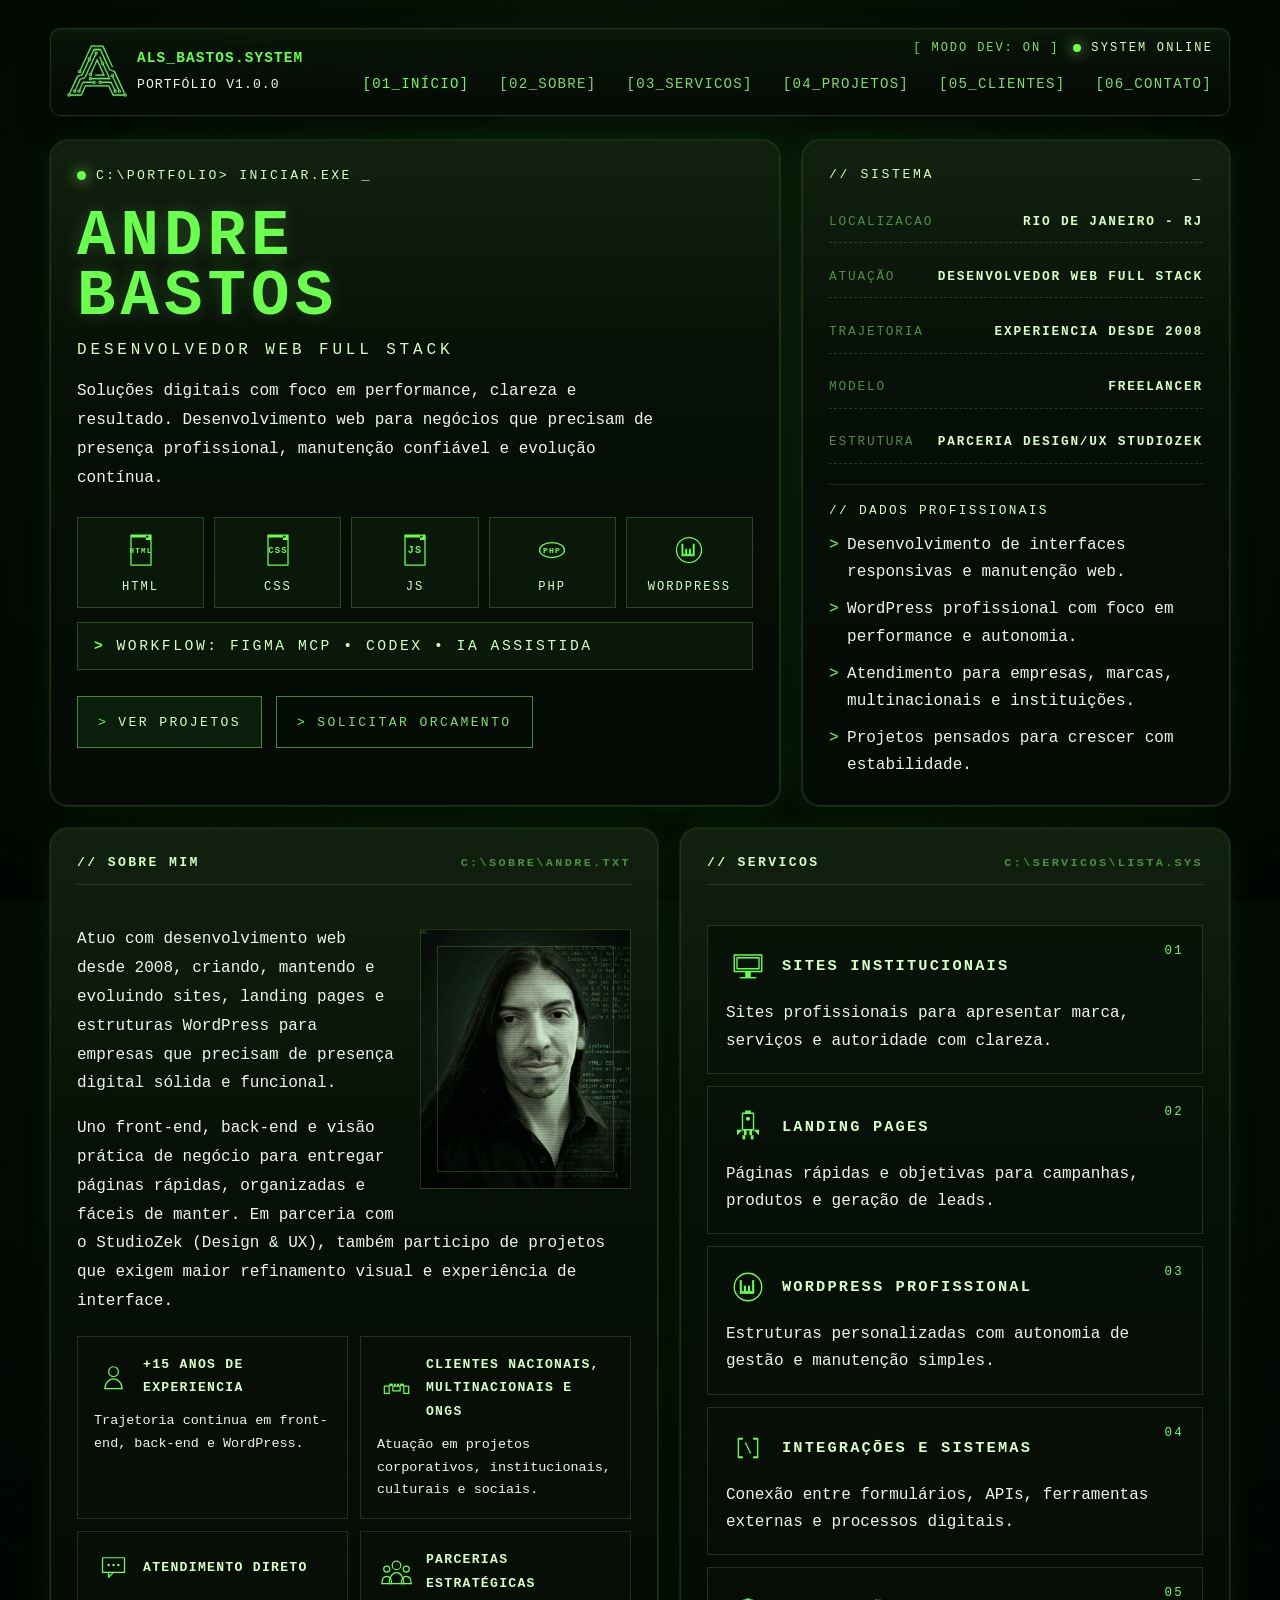
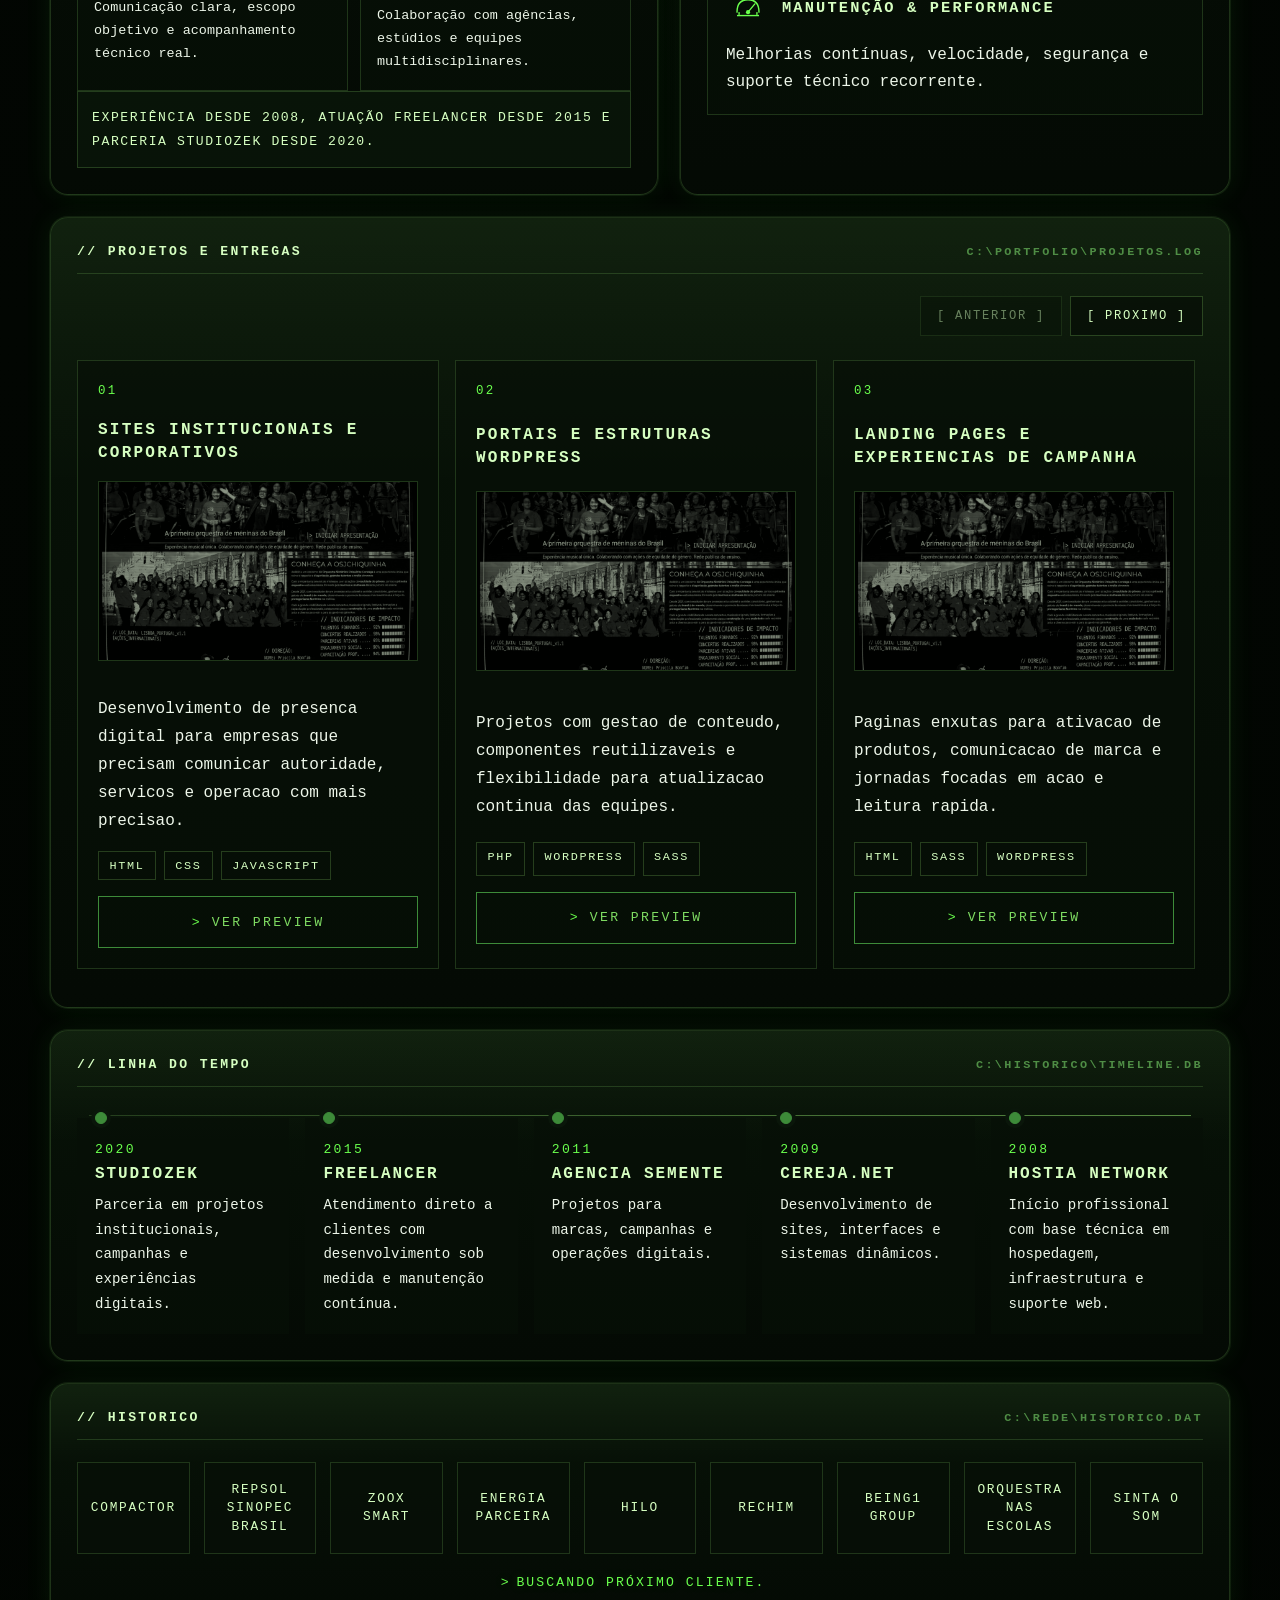
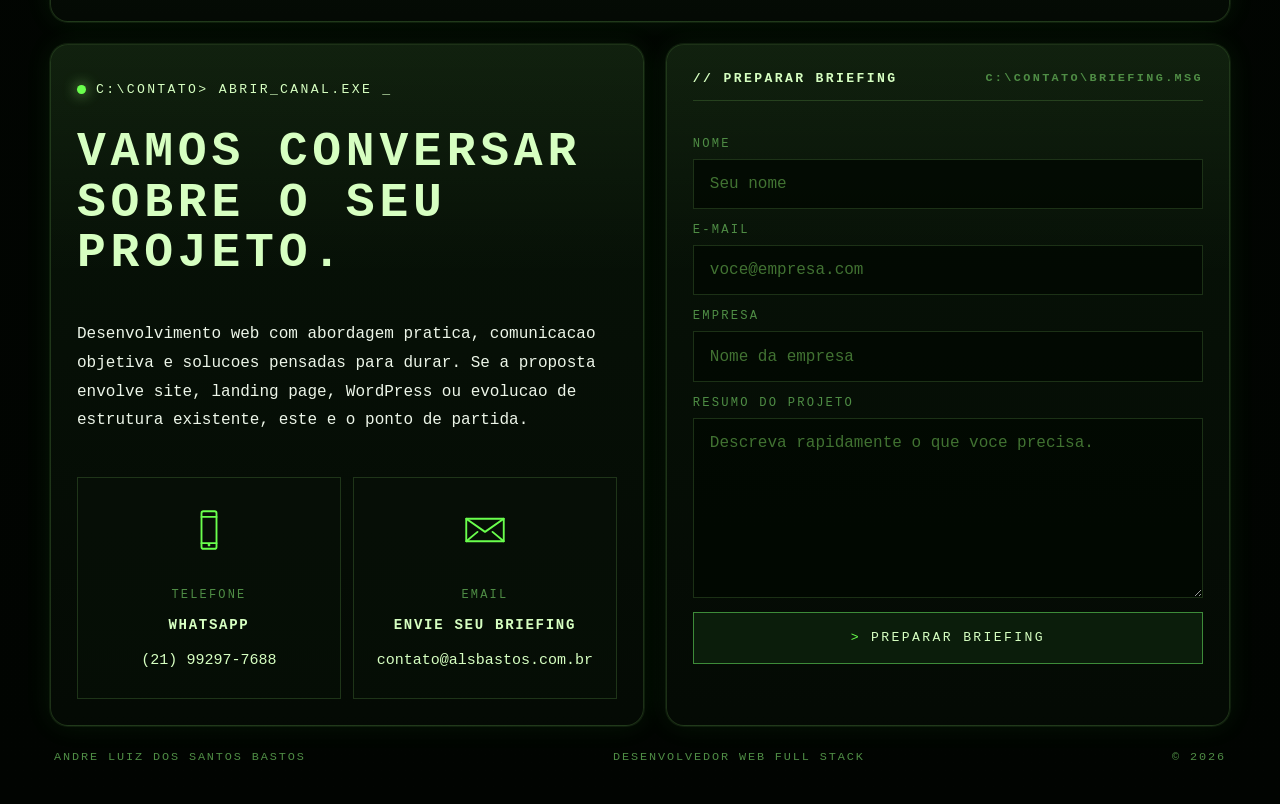
==== index.html @ 21dcc7d6 "Alteracao Contatos links" ====
<!doctype html>
<html lang="pt-BR">
  <head>
    <meta charset="utf-8" />
    <meta name="viewport" content="width=device-width, initial-scale=1" />
    <title>Andre Luiz dos Santos Bastos | Portfolio Profissional</title>
    <meta
      name="description"
      content="Portfolio profissional de Andre Luiz dos Santos Bastos, Desenvolvedor Web Full Stack com experiencia desde 2008."
    />
    <link rel="icon" href="assets/img/brand/favicon.ico" type="image/x-icon" />
    <link rel="stylesheet" href="assets/css/style.css" />
  </head>
  <body>
    <div class="site-shell">
      <header class="topbar" data-reveal>
        <div class="brand">
          <img
            class="brand__logo"
            src="assets/img/brand/logo.svg"
            alt="Logo de Andre Luiz dos Santos Bastos"
          />
          <h1 class="brand__name">ALS_BASTOS.SYSTEM</h1>
          <p class="brand__subtitle">PORTF&Oacute;LIO v1.0.0</p>
        </div>

        <div class="topbar__actions">
          <button
            class="menu-toggle"
            type="button"
            aria-expanded="false"
            aria-controls="site-nav"
          >
            MENU
          </button>

          <div class="topbar__mode">[ MODO DEV: ON ]</div>

          <div class="topbar__status">
            <span class="topbar__status-dot" aria-hidden="true"></span>
            SYSTEM ONLINE
          </div>
        </div>

        <nav class="nav" id="site-nav" aria-label="Navegacao principal">
          <a href="#inicio">[01_INÍCIO]</a>
          <a href="#sobre">[02_SOBRE]</a>
          <a href="#servicos">[03_SERVICOS]</a>
          <a href="#projetos">[04_PROJETOS]</a>
          <a href="#clientes">[05_CLIENTES]</a>
          <a href="#contato">[06_CONTATO]</a>
        </nav>
      </header>

      <main>
        <section class="hero" aria-labelledby="hero-name" id="inicio">
          <article class="hero__copy panel" data-reveal>
            <p class="terminal-command">C:\PORTFOLIO> INICIAR.EXE</p>
            <h2 class="hero__name" id="hero-name">
              ANDRE BASTOS
            </h2>
            <p class="hero__title">DESENVOLVEDOR WEB FULL STACK</p>
            <p class="hero__lead">
              Soluções digitais com foco em performance, clareza e resultado. Desenvolvimento web para negócios que precisam de presença profissional, manutenção confiável e evolução contínua.
            </p>

            <ul class="hero-tags" aria-label="Tecnologias principais">
              <li>
                <svg class="icon icon-sm" aria-hidden="true">
                  <use href="assets/icons/sprite.svg#icon-html"></use>
                </svg>
                <span>HTML</span>
              </li>
              <li>
                <svg class="icon icon-sm" aria-hidden="true">
                  <use href="assets/icons/sprite.svg#icon-css"></use>
                </svg>
                <span>CSS</span>
              </li>
              <li>
                <svg class="icon icon-sm" aria-hidden="true">
                  <use href="assets/icons/sprite.svg#icon-js"></use>
                </svg>
                <span>JS</span>
              </li>
              <li>
                <svg class="icon icon-sm" aria-hidden="true">
                  <use href="assets/icons/sprite.svg#icon-php"></use>
                </svg>
                <span>PHP</span>
              </li>
              <li>
                <svg class="icon icon-sm" aria-hidden="true">
                  <use href="assets/icons/sprite.svg#icon-wordpress"></use>
                </svg>
                <span>WordPress</span>
              </li>
            </ul>

            <p class="hero-workflow" aria-label="Workflow principal">
              <span class="hero-workflow__prompt" aria-hidden="true">&gt;</span>
              <span>WORKFLOW: FIGMA MCP • CODEX • IA ASSISTIDA</span>
            </p>

            <div class="button-row">
              <a class="button" href="#projetos">VER PROJETOS</a>
              <a class="button button--ghost" href="#contato">
                SOLICITAR ORCAMENTO
              </a>
            </div>
          </article>

          <aside class="system-card panel" data-reveal>
            <div class="system-card__header">
              <div class="system-card__title">
                <span>// SISTEMA</span>
              </div>
              <span aria-hidden="true">_</span>
            </div>

            <ul class="data-list" aria-label="Dados profissionais">
              <li>
                <span>LOCALIZACAO</span>
                <strong>RIO DE JANEIRO - RJ</strong>
              </li>
              <li>
                <span>ATUAÇÃO</span>
                <strong>DESENVOLVEDOR WEB FULL STACK</strong>
              </li>
              <li>
                <span>TRAJETORIA</span>
                <strong>EXPERIENCIA DESDE 2008</strong>
              </li>
              <li>
                <span>MODELO</span>
                <strong>FREELANCER</strong>
              </li>
              <li>
                <span>ESTRUTURA</span>
                <strong>PARCERIA DESIGN/UX STUDIOZEK</strong>
              </li>
            </ul>

            <div class="system-card__block">
              <p class="system-card__label">// DADOS PROFISSIONAIS</p>
              <ul class="system-card__list">
                <li>Desenvolvimento de interfaces responsivas e manutenção web.</li>
                <li>WordPress profissional com foco em performance e autonomia.</li>
                <li>Atendimento para empresas, marcas, multinacionais e instituições.</li>
                <li>Projetos pensados para crescer com estabilidade.</li>
              </ul>
            </div>
          </aside>
        </section>

        <section class="two-column" id="sobre">
          <article class="panel section-block" data-reveal>
            <h2 class="panel__heading">
              <span>// SOBRE MIM</span>
              <small>C:\SOBRE\ANDRE.TXT</small>
            </h2>

            <div class="about-grid">
              <div class="about-copy">
                <div class="terminal-art">
                  <img
                    class="terminal-art__image"
                    src="assets/img/profile/andre1.webp"
                    alt="Andre Luiz dos Santos Bastos"
                  />
                </div>

                <p>
                  Atuo com desenvolvimento web desde 2008, criando, mantendo e evoluindo sites, landing pages e estruturas WordPress para empresas que precisam de presença digital sólida e funcional.
                </p>
                <p>
                  Uno front-end, back-end e visão prática de negócio para entregar páginas rápidas, organizadas e fáceis de manter. Em parceria com o StudioZek (Design & UX), também participo de projetos que exigem maior refinamento visual e experiência de interface.
                </p>

                <div class="about-metrics">

                  <article class="metric-card">
                    <div class="metric-card__head">
                      <svg class="icon icon-sm" aria-hidden="true">
                        <use href="assets/icons/sprite.svg#icon-user"></use>
                      </svg>
                      <strong>+15 anos de experiencia</strong>
                    </div>
                    <p>Trajetoria continua em front-end, back-end e WordPress.</p>
                  </article>

                  <article class="metric-card">
                    <div class="metric-card__head">
                      <svg class="icon icon-sm" aria-hidden="true">
                        <use href="assets/icons/sprite.svg#icon-handshake"></use>
                      </svg>
                      <strong>CLIENTES NACIONAIS, MULTINACIONAIS E ONGS</strong>
                    </div>
                    <p>Atuação em projetos corporativos, institucionais, culturais e sociais.</p>
                  </article>

                  <article class="metric-card">
                    <div class="metric-card__head">
                      <svg class="icon icon-sm" aria-hidden="true">
                        <use href="assets/icons/sprite.svg#icon-chat"></use>
                      </svg>
                      <strong>ATENDIMENTO DIRETO</strong>
                    </div>
                    <p>Comunicação clara, escopo objetivo e acompanhamento técnico real.</p>
                  </article>

                  <article class="metric-card">
                    <div class="metric-card__head">
                      <svg class="icon icon-sm" aria-hidden="true">
                        <use href="assets/icons/sprite.svg#icon-partner"></use>
                      </svg>
                      <strong>PARCERIAS ESTRATÉGICAS</strong>
                    </div>
                    <p>Colaboração com agências, estúdios e equipes multidisciplinares.</p>
                  </article>
                  
                </div>

                <div class="about-highlight">
                  Experiência desde 2008, atuação freelancer desde 2015 e parceria StudioZek desde 2020.
                </div>
              </div>
            </div>
          </article>

          <article class="panel section-block" id="servicos" data-reveal>
            <h2 class="panel__heading">
              <span>// SERVICOS</span>
              <small>C:\SERVICOS\LISTA.SYS</small>
            </h2>

            <div class="service-list">
              <article class="service-card">
                <div class="service-card__head">
                  <div class="service-card__title">
                    <svg class="icon" aria-hidden="true">
                      <use href="assets/icons/sprite.svg#icon-monitor"></use>
                    </svg>
                    <h3>SITES INSTITUCIONAIS</h3>
                  </div>
                  <span class="service-card__index">01</span>
                </div>
                <p>
                  Sites profissionais para apresentar marca, serviços e autoridade com clareza.
                </p>
              </article>

              <article class="service-card">
                <div class="service-card__head">
                  <div class="service-card__title">
                    <svg class="icon" aria-hidden="true">
                      <use href="assets/icons/sprite.svg#icon-rocket"></use>
                    </svg>
                    <h3>LANDING PAGES</h3>
                  </div>
                  <span class="service-card__index">02</span>
                </div>
                <p>
                  Páginas rápidas e objetivas para campanhas, produtos e geração de leads.
                </p>
              </article>

              <article class="service-card">
                <div class="service-card__head">
                  <div class="service-card__title">
                    <svg class="icon" aria-hidden="true">
                      <use href="assets/icons/sprite.svg#icon-wordpress"></use>
                    </svg>
                    <h3>WORDPRESS PROFISSIONAL</h3>
                  </div>
                  <span class="service-card__index">03</span>
                </div>
                <p>
                  Estruturas personalizadas com autonomia de gestão e manutenção simples.
                </p>
              </article>

              <article class="service-card">
                <div class="service-card__head">
                  <div class="service-card__title">
                    <svg class="icon" aria-hidden="true">
                      <use href="assets/icons/sprite.svg#icon-code"></use>
                    </svg>
                    <h3>INTEGRAÇÕES E SISTEMAS</h3>
                  </div>
                  <span class="service-card__index">04</span>
                </div>
                <p>
                  Conexão entre formulários, APIs, ferramentas externas e processos digitais.
                </p>
              </article>

              <article class="service-card">
                <div class="service-card__head">
                  <div class="service-card__title">
                    <svg class="icon" aria-hidden="true">
                      <use href="assets/icons/sprite.svg#icon-gauge"></use>
                    </svg>
                    <h3>MANUTENÇÃO & PERFORMANCE</h3>
                  </div>
                  <span class="service-card__index">05</span>
                </div>
                <p>
                  Melhorias contínuas, velocidade, segurança e suporte técnico recorrente.
                </p>
              </article>
            </div>
          </article>
        </section>

        <section class="projects panel" id="projetos" data-reveal>
          <h2 class="panel__heading">
            <span>// PROJETOS E ENTREGAS</span>
            <small>C:\PORTFOLIO\PROJETOS.LOG</small>
          </h2>

          <div class="projects-carousel" data-carousel>
            <div class="projects-carousel__toolbar">
              <div class="projects-carousel__controls">
                <button class="carousel-button" type="button" data-carousel-prev>
                  [ ANTERIOR ]
                </button>
                <button class="carousel-button" type="button" data-carousel-next>
                  [ PROXIMO ]
                </button>
              </div>
            </div>

            <div
              class="projects-carousel__viewport"
              data-carousel-viewport
              aria-label="Carrossel de projetos e entregas"
              tabindex="0"
            >
              <div class="projects-carousel__track">
                <article class="project-card">
                  <p class="project-card__index">01</p>
                  <h3>Sites Institucionais e Corporativos</h3>
                  <figure
                    class="project-card__media"
                    data-modal-open="project-01"
                    role="button"
                    tabindex="0"
                    aria-label="Abrir preview de Sites Institucionais e Corporativos"
                  >
                    <img
                      src="assets/img/projects/projeto-01-thumb.webp"
                      alt="Sites Institucionais e Corporativos"
                    />
                  </figure>
                  <p>
                    Desenvolvimento de presenca digital para empresas que precisam
                    comunicar autoridade, servicos e operacao com mais precisao.
                  </p>
                  <ul class="project-card__tags" aria-label="Tecnologias do bloco 01">
                    <li>HTML</li>
                    <li>CSS</li>
                    <li>JAVASCRIPT</li>
                  </ul>
                  <button
                    class="project-card__preview button button--ghost"
                    type="button"
                    data-modal-open="project-01"
                  >
                    VER PREVIEW
                  </button>
                </article>

                <article class="project-card">
                  <p class="project-card__index">02</p>
                  <h3>Portais e Estruturas WordPress</h3>
                  <figure
                    class="project-card__media"
                    data-modal-open="project-02"
                    role="button"
                    tabindex="0"
                    aria-label="Abrir preview de Portais e Estruturas WordPress"
                  >
                    <img
                      src="assets/img/projects/projeto-02-thumb.webp"
                      alt="Portais e Estruturas WordPress"
                    />
                  </figure>
                  <p>
                    Projetos com gestao de conteudo, componentes reutilizaveis e
                    flexibilidade para atualizacao continua das equipes.
                  </p>
                  <ul class="project-card__tags" aria-label="Tecnologias do bloco 02">
                    <li>PHP</li>
                    <li>WORDPRESS</li>
                    <li>SASS</li>
                  </ul>
                  <button
                    class="project-card__preview button button--ghost"
                    type="button"
                    data-modal-open="project-02"
                  >
                    VER PREVIEW
                  </button>
                </article>

                <article class="project-card">
                  <p class="project-card__index">03</p>
                  <h3>Landing Pages e Experiencias de Campanha</h3>
                  <figure
                    class="project-card__media"
                    data-modal-open="project-03"
                    role="button"
                    tabindex="0"
                    aria-label="Abrir preview de Landing Pages e Experiencias de Campanha"
                  >
                    <img
                      src="assets/img/projects/projeto-03-thumb.webp"
                      alt="Landing Pages e Experiencias de Campanha"
                    />
                  </figure>
                  <p>
                    Paginas enxutas para ativacao de produtos, comunicacao de marca
                    e jornadas focadas em acao e leitura rapida.
                  </p>
                  <ul class="project-card__tags" aria-label="Tecnologias do bloco 03">
                    <li>HTML</li>
                    <li>SASS</li>
                    <li>WORDPRESS</li>
                  </ul>
                  <button
                    class="project-card__preview button button--ghost"
                    type="button"
                    data-modal-open="project-03"
                  >
                    VER PREVIEW
                  </button>
                </article>

                <article class="project-card">
                  <p class="project-card__index">04</p>
                  <h3>Interfaces para Educacao, Cultura e Conteudo</h3>
                  <figure
                    class="project-card__media"
                    data-modal-open="project-04"
                    role="button"
                    tabindex="0"
                    aria-label="Abrir preview de Interfaces para Educacao, Cultura e Conteudo"
                  >
                    <img
                      src="assets/img/projects/projeto-04-thumb.webp"
                      alt="Interfaces para Educacao, Cultura e Conteudo"
                    />
                  </figure>
                  <p>
                    Estruturas web pensadas para leitura, navegacao simples,
                    atualizacao recorrente e organizacao editorial.
                  </p>
                  <ul class="project-card__tags" aria-label="Tecnologias do bloco 04">
                    <li>WORDPRESS</li>
                    <li>PHP</li>
                    <li>CSS</li>
                  </ul>
                  <button
                    class="project-card__preview button button--ghost"
                    type="button"
                    data-modal-open="project-04"
                  >
                    VER PREVIEW
                  </button>
                </article>

                <article class="project-card">
                  <p class="project-card__index">05</p>
                  <h3>Manutencao, Evolucao e Performance</h3>
                  <figure
                    class="project-card__media"
                    data-modal-open="project-05"
                    role="button"
                    tabindex="0"
                    aria-label="Abrir preview de Manutencao, Evolucao e Performance"
                  >
                    <img
                      src="assets/img/projects/projeto-05-thumb.webp"
                      alt="Manutencao, Evolucao e Performance"
                    />
                  </figure>
                  <p>
                    Suporte tecnico continuo para otimizar estabilidade, velocidade,
                    ajustes de interface e entregas evolutivas.
                  </p>
                  <ul class="project-card__tags" aria-label="Tecnologias do bloco 05">
                    <li>JAVASCRIPT</li>
                    <li>PHP</li>
                    <li>SASS</li>
                  </ul>
                  <button
                    class="project-card__preview button button--ghost"
                    type="button"
                    data-modal-open="project-05"
                  >
                    VER PREVIEW
                  </button>
                </article>

                <article class="project-card">
                  <p class="project-card__index">06</p>
                  <h3>Paginas Comerciais e Presenca de Marca</h3>
                  <figure
                    class="project-card__media"
                    data-modal-open="project-06"
                    role="button"
                    tabindex="0"
                    aria-label="Abrir preview de Paginas Comerciais e Presenca de Marca"
                  >
                    <img
                      src="assets/img/projects/projeto-06-thumb.webp"
                      alt="Paginas Comerciais e Presenca de Marca"
                    />
                  </figure>
                  <p>
                    Projetos com foco em apresentacao de produto, proposta de valor
                    clara e experiencia objetiva para conversao.
                  </p>
                  <ul class="project-card__tags" aria-label="Tecnologias do bloco 06">
                    <li>HTML</li>
                    <li>WORDPRESS</li>
                    <li>PHP</li>
                  </ul>
                  <button
                    class="project-card__preview button button--ghost"
                    type="button"
                    data-modal-open="project-06"
                  >
                    VER PREVIEW
                  </button>
                </article>
              </div>
            </div>
          </div>
        </section>

        <section class="timeline panel" id="historico" data-reveal>
          <h2 class="panel__heading">
            <span>// LINHA DO TEMPO</span>
            <small>C:\HISTORICO\TIMELINE.DB</small>
          </h2>

          <div class="timeline__list">
            <article class="timeline__item">
              <span class="timeline__year">2020</span>
              <div class="timeline__item-header">
                <h3>StudioZek</h3>
              </div>
              <p>
                Parceria em projetos institucionais, campanhas e experiências digitais.
              </p>
            </article>

            <article class="timeline__item">
              <span class="timeline__year">2015</span>
              <div class="timeline__item-header">
                <h3>Freelancer</h3>
              </div>
              <p>
                Atendimento direto a clientes com desenvolvimento sob medida e manutenção contínua.
              </p>
            </article>

            <article class="timeline__item">
              <span class="timeline__year">2011</span>
              <div class="timeline__item-header">
                <h3>Agencia Semente</h3>
              </div>
              <p>
                Projetos para marcas, campanhas e operações digitais.
              </p>
            </article>

            <article class="timeline__item">
              <span class="timeline__year">2009</span>
              <div class="timeline__item-header">
                <h3>Cereja.net</h3>
              </div>
              <p>
                Desenvolvimento de sites, interfaces e sistemas dinâmicos.
              </p>
            </article>

            <article class="timeline__item">
              <span class="timeline__year">2008</span>
              <div class="timeline__item-header">
                <h3>Hostia Network</h3>
              </div>
              <p>
                Início profissional com base técnica em hospedagem, infraestrutura e suporte web.
              </p>
            </article>
          </div>
        </section>

        <section class="clients panel" id="clientes" data-reveal>
          <h2 class="panel__heading">
            <span>// HISTORICO</span>
            <small>C:\REDE\HISTORICO.DAT</small>
          </h2>

          <div class="client-grid">
            <div class="client-card">Compactor</div>
            <div class="client-card">Repsol Sinopec Brasil</div>
            <div class="client-card">Zoox Smart</div>
            <div class="client-card">Energia Parceira</div>
            <div class="client-card">Hilo</div>
            <div class="client-card">Rechim</div>
            <div class="client-card">Being1 Group</div>
            <div class="client-card">Orquestra nas Escolas</div>
            <div class="client-card">Sinta o Som</div>
          </div>

          <p class="clients-prompt">
            <span class="clients-prompt__symbol">&gt;</span>
            <span class="clients-prompt__label">
              BUSCANDO PR&Oacute;XIMO CLIENTE
              <span class="clients-prompt__ellipsis" aria-hidden="true">
                <span class="clients-prompt__dots">...</span>
              </span>
            </span>
          </p>
        </section>

        <section class="contact" id="contato">
          <article class="contact__summary panel" data-reveal>
            <p class="terminal-command">C:\CONTATO> ABRIR_CANAL.EXE</p>
            <h2 class="contact__title">Vamos conversar sobre o seu projeto.</h2>
            <p class="contact__text">
              Desenvolvimento web com abordagem pratica, comunicacao objetiva e
              solucoes pensadas para durar. Se a proposta envolve site, landing
              page, WordPress ou evolucao de estrutura existente, este e o ponto
              de partida.
            </p>

            <div class="contact__facts">
              <a
                class="contact__fact"
                href="https://wa.me/5521992977688"
                target="_blank"
                rel="noopener"
                aria-label="Abrir conversa no WhatsApp"
              >
                <svg class="icon" aria-hidden="true">
                  <use href="assets/icons/sprite.svg#icon-phone"></use>
                </svg>
                <div>
                  <span>TELEFONE</span>
                  <strong>WHATSAPP</strong>
                  <p>(21) 99297-7688</p>
                </div>
              </a>

              <a
                class="contact__fact"
                href="mailto:contato@alsbastos.com.br"
                aria-label="Enviar e-mail para contato@alsbastos.com.br"
              >
                <svg class="icon" aria-hidden="true">
                  <use href="assets/icons/sprite.svg#icon-email"></use>
                </svg>
                <div>
                  <span>EMAIL</span>
                  <strong>ENVIE SEU BRIEFING</strong>
                  <p>contato@alsbastos.com.br</p>
                </div>
              </a>
            </div>
          </article>

          <form class="contact-form panel" id="contact-form" data-reveal>
            <h2 class="panel__heading">
              <span>// PREPARAR BRIEFING</span>
              <small>C:\CONTATO\BRIEFING.MSG</small>
            </h2>

            <div class="field">
              <label for="name">NOME</label>
              <input id="name" name="name" type="text" placeholder="Seu nome" />
            </div>

            <div class="field">
              <label for="email">E-MAIL</label>
              <input
                id="email"
                name="email"
                type="email"
                placeholder="voce@empresa.com"
              />
            </div>

            <div class="field">
              <label for="company">EMPRESA</label>
              <input
                id="company"
                name="company"
                type="text"
                placeholder="Nome da empresa"
              />
            </div>

            <div class="field">
              <label for="project">RESUMO DO PROJETO</label>
              <textarea
                id="project"
                name="project"
                placeholder="Descreva rapidamente o que voce precisa."
              ></textarea>
            </div>

            <button class="button" type="submit">PREPARAR BRIEFING</button>
            <p class="form-status" id="form-status" aria-live="polite"></p>
          </form>
        </section>
      </main>

      <footer class="footer">
        <span>ANDRE LUIZ DOS SANTOS BASTOS</span>
        <span>DESENVOLVEDOR WEB FULL STACK</span>
        <span>&copy; <span id="current-year"></span></span>
      </footer>
    </div>

    <div class="project-modal" id="project-modal" hidden>
      <div class="project-modal__overlay" data-modal-close></div>

      <div
        class="project-modal__paper"
        role="dialog"
        aria-modal="true"
        aria-labelledby="modal-title"
      >
        <div class="project-modal__printing" aria-live="polite">
          PRINTING REPORT...
        </div>

        <div class="project-modal__content">
          <button class="project-modal__close" type="button" data-modal-close>
            [ FECHAR ]
          </button>

          <div class="project-modal__header">
            <p>SYSTEM OUTPUT REPORT</p>
            <span>PROJECT.LOG</span>
          </div>

          <h2 id="modal-title" class="project-modal__title">
            Nome do Projeto
          </h2>

          <div class="project-modal__screen">
            <img class="project-modal__image" src="" alt="" />
          </div>

          <div class="project-modal__meta">
            <div><strong>STACK:</strong> <span data-modal-stack></span></div>
            <div><strong>STATUS:</strong> <span data-modal-status></span></div>
            <div><strong>TYPE:</strong> <span data-modal-type></span></div>
          </div>

          <p class="project-modal__description" data-modal-description>
            Texto curto do projeto.
          </p>

          <div class="project-modal__actions">
            <a
              href="#"
              class="button"
              target="_blank"
              rel="noopener"
              data-modal-link
            >
              VISITAR PROJETO
            </a>
          </div>
        </div>
      </div>
    </div>

    <script src="assets/js/main.js"></script>
  </body>
</html>
---- assets/css/style.css ----
:root {
  --color-primary: #6aff4d;
  --bg: #020602;
  --bg-soft: #071107;
  --panel: #091409;
  --line: #1f541f;
  --line-bright: #3d8b39;
  --text: var(--color-primary);
  --text-strong: #d6ffc1;
  --text-body: #edf6e9;
  --text-soft: #7fdc62;
  --text-muted: #4f8d45;
  --shadow: 0 0 0 1px rgba(163, 255, 123, 0.08),
    0 0 28px rgba(76, 255, 76, 0.08);
  --radius: 18px;
  --topbar-offset: 122px;
  --transition: 180ms ease;
}

*,
*::before,
*::after {
  box-sizing: border-box;
}

html {
  scroll-behavior: smooth;
  scroll-padding-top: var(--topbar-offset);
}

body {
  margin: 0;
  min-height: 100vh;
  background: radial-gradient(circle at top, rgba(18, 58, 18, 0.36), transparent 42%), linear-gradient(180deg, #010301 0%, #020602 48%, #010401 100%);
  color: var(--text-body);
  font-family: "IBM Plex Mono", "Cascadia Code", "Fira Code", Consolas, monospace;
}

body.is-modal-open {
  overflow: hidden;
}

body::before,
body::after {
  content: "";
  position: fixed;
  inset: 0;
  pointer-events: none;
  z-index: 0;
}

body::before {
  background: linear-gradient(180deg, rgba(255, 255, 255, 0.025) 0, rgba(255, 255, 255, 0.025) 1px, transparent 1px, transparent 4px);
  opacity: 0.3;
}

body::after {
  background: radial-gradient(circle at center, transparent 46%, rgba(0, 0, 0, 0.42) 100%), linear-gradient(180deg, rgba(0, 0, 0, 0.1), transparent 12%, transparent 88%, rgba(0, 0, 0, 0.18));
}

a {
  color: inherit;
}

a:focus-visible,
button:focus-visible,
input:focus-visible,
textarea:focus-visible {
  outline: 2px solid var(--color-primary);
  outline-offset: 3px;
  box-shadow: 0 0 10px rgba(106, 255, 77, 0.25);
}

button,
input,
textarea {
  font: inherit;
}

section[id],
article[id] {
  scroll-margin-top: var(--topbar-offset);
}

.icon {
  width: 24px;
  height: 24px;
  color: var(--color-primary);
  flex-shrink: 0;
}

.icon-lg {
  width: 48px;
  height: 48px;
}

.icon-sm {
  width: 18px;
  height: 18px;
}

.site-shell {
  position: relative;
  z-index: 1;
  width: min(1180px, 100% - 32px);
  margin: 0 auto;
  padding: 28px 0 40px;
}

.topbar {
  position: sticky;
  top: 10px;
  z-index: 10;
  display: grid;
  grid-template-columns: auto minmax(0, 1fr);
  grid-template-rows: auto auto;
  align-items: start;
  gap: 10px 18px;
  padding: 12px 16px 14px;
  border: 1px solid rgba(163, 255, 123, 0.14);
  border-radius: 10px;
  background: linear-gradient(180deg, rgba(10, 22, 10, 0.92) 0%, rgba(4, 9, 4, 0.96) 100%);
  box-shadow: 0 0 0 1px rgba(163, 255, 123, 0.04), 0 10px 30px rgba(0, 0, 0, 0.28), inset 0 1px 0 rgba(163, 255, 123, 0.05);
  backdrop-filter: blur(10px);
  overflow: hidden;
}

.topbar::before {
  content: "";
  position: absolute;
  inset: 0;
  background: linear-gradient(180deg, rgba(163, 255, 123, 0.04), transparent 28%), linear-gradient(180deg, rgba(255, 255, 255, 0.015) 0, rgba(255, 255, 255, 0.015) 1px, transparent 1px, transparent 4px);
  opacity: 0.45;
  pointer-events: none;
}

.brand {
  grid-column: 1;
  grid-row: 1/3;
  display: grid;
  grid-template-columns: 60px auto;
  grid-template-rows: auto auto;
  align-items: center;
  align-self: stretch;
  align-content: center;
  -moz-column-gap: 10px;
       column-gap: 10px;
  min-width: 0;
}

.brand__logo {
  grid-column: 1;
  grid-row: 1/span 2;
  display: block;
  width: 60px;
  height: auto;
}

.brand__name {
  grid-column: 2;
  grid-row: 1;
  margin: 0 0 1px;
  color: var(--text);
  font-size: 0.9rem;
  font-weight: 600;
  letter-spacing: 0.08em;
  text-transform: uppercase;
  text-shadow: 0 0 14px rgba(106, 255, 77, 0.14);
}

.brand__subtitle {
  grid-column: 2;
  grid-row: 2;
  margin: 0;
  color: var(--text-body);
  font-size: 0.82rem;
  letter-spacing: 0.08em;
  text-transform: uppercase;
}

.topbar__actions {
  grid-column: 2;
  grid-row: 1;
  display: flex;
  align-items: center;
  justify-self: end;
  gap: 14px;
}

.topbar__mode {
  color: var(--text-soft);
  font-size: 0.75rem;
  letter-spacing: 0.16em;
  text-transform: uppercase;
}

.topbar__status {
  display: inline-flex;
  align-items: center;
  gap: 10px;
  padding: 0;
  border: 0;
  background: transparent;
  color: var(--text-strong);
  font-size: 0.75rem;
  letter-spacing: 0.18em;
  text-transform: uppercase;
}

.topbar__status-dot {
  width: 8px;
  height: 8px;
  border-radius: 50%;
  background: var(--text);
  box-shadow: 0 0 14px rgba(163, 255, 123, 0.9);
}

.menu-toggle {
  display: none;
  min-height: 44px;
  padding: 0 1rem;
  border: 1px solid rgba(163, 255, 123, 0.24);
  background: rgba(6, 15, 6, 0.88);
  color: var(--text-strong);
  letter-spacing: 0.16em;
  text-transform: uppercase;
  cursor: pointer;
}

.nav {
  grid-column: 2;
  grid-row: 2;
  align-self: end;
  justify-self: end;
  display: flex;
  justify-content: flex-end;
  flex-wrap: wrap;
  gap: 20px 28px;
  margin-top: 2px;
  padding-top: 0;
  border-top: 0;
}

.nav a {
  display: inline-flex;
  align-items: center;
  min-height: 34px;
  padding: 0;
  border: 1px solid transparent;
  color: var(--text-soft);
  text-decoration: none;
  font-size: 0.88rem;
  letter-spacing: 0.09em;
  text-transform: uppercase;
  transition: color var(--transition), background var(--transition), border-color var(--transition), transform var(--transition);
}

.nav a:hover,
.nav a.is-active {
  border-color: transparent;
  background: transparent;
  color: var(--text);
  transform: none;
}

.panel {
  position: relative;
  overflow: hidden;
  padding: 26px;
  border: 1px solid rgba(163, 255, 123, 0.16);
  border-radius: var(--radius);
  background: linear-gradient(180deg, rgba(8, 20, 8, 0.96) 0%, rgba(4, 10, 4, 0.98) 100%);
  box-shadow: var(--shadow);
}

.panel::before {
  content: "";
  position: absolute;
  inset: 0;
  background: linear-gradient(180deg, rgba(163, 255, 123, 0.06), transparent 34%);
  pointer-events: none;
}

.panel > * {
  position: relative;
  z-index: 1;
}

.hero {
  display: grid;
  grid-template-columns: minmax(0, 1.45fr) minmax(320px, 0.85fr);
  gap: 22px;
  margin-top: 24px;
}

.terminal-command {
  display: inline-flex;
  align-items: center;
  gap: 10px;
  margin: 0;
  color: var(--text-strong);
  font-size: 0.82rem;
  letter-spacing: 0.18em;
  text-transform: uppercase;
}

.terminal-command::before {
  content: "";
  width: 9px;
  height: 9px;
  border-radius: 50%;
  background: var(--text);
  box-shadow: 0 0 14px rgba(163, 255, 123, 0.86);
}

.terminal-command::after {
  content: "_";
  animation: blink 1s steps(1) infinite;
}

.hero__name {
  max-width: 13ch;
  margin: 22px 0 14px;
  color: var(--text);
  font-size: clamp(2rem, 5vw, 4.15rem);
  line-height: 0.94;
  letter-spacing: 0.08em;
  text-transform: uppercase;
  text-shadow: 0 0 18px rgba(163, 255, 123, 0.2);
}

.hero__title {
  margin: 0 0 18px;
  color: var(--text-strong);
  font-size: 1rem;
  letter-spacing: 0.24em;
  text-transform: uppercase;
}

.hero__lead {
  max-width: 60ch;
  margin: 0;
  line-height: 1.8;
}

.hero-tags {
  display: grid;
  grid-template-columns: repeat(auto-fit, minmax(78px, 1fr));
  gap: 10px;
  margin: 24px 0 0;
  padding: 0;
  list-style: none;
}

.hero-tags li {
  display: flex;
  flex-direction: column;
  align-items: center;
  justify-content: center;
  min-height: 78px;
  gap: 0.6rem;
  padding: 0.8rem 0.6rem;
  border: 1px solid rgba(163, 255, 123, 0.2);
  background: rgba(12, 28, 12, 0.76);
  color: var(--text-strong);
  font-size: 0.76rem;
  letter-spacing: 0.16em;
  text-align: center;
  text-transform: uppercase;
}

.hero-tags .icon {
  width: 40px;
  height: 40px;
  color: var(--text);
}

.hero-workflow {
  display: inline-flex;
  align-items: center;
  gap: 0.7rem;
  width: 100%;
  margin: 14px 0 0;
  padding: 0.95rem 1rem;
  border: 1px solid rgba(163, 255, 123, 0.22);
  background: rgba(12, 28, 12, 0.76);
  color: var(--text-strong);
  font-size: 0.92rem;
  letter-spacing: 0.17em;
  text-transform: uppercase;
}

.hero-workflow__prompt {
  color: var(--text);
  font-weight: 700;
}

.button-row {
  display: flex;
  flex-wrap: wrap;
  gap: 14px;
  margin-top: 26px;
}

.button {
  display: inline-flex;
  align-items: center;
  justify-content: center;
  gap: 10px;
  min-height: 52px;
  padding: 0 1.25rem;
  border: 1px solid var(--line-bright);
  background: rgba(12, 33, 12, 0.84);
  color: var(--text-strong);
  text-decoration: none;
  font-size: 0.82rem;
  letter-spacing: 0.18em;
  text-transform: uppercase;
  cursor: pointer;
  transition: transform var(--transition), box-shadow var(--transition), background var(--transition), color var(--transition);
}

.button::before {
  content: ">";
  color: var(--text);
}

.button:hover {
  transform: translateY(-2px);
  box-shadow: 0 0 0 1px rgba(163, 255, 123, 0.1), 0 0 28px rgba(95, 255, 95, 0.16);
  background: rgba(16, 40, 16, 0.9);
}

.button--ghost {
  background: transparent;
  color: var(--text-soft);
}

.system-card__header {
  display: flex;
  align-items: center;
  justify-content: space-between;
  gap: 16px;
  margin-bottom: 18px;
  color: var(--text-strong);
  font-size: 0.82rem;
  letter-spacing: 0.2em;
  text-transform: uppercase;
}

.system-card__title {
  display: inline-flex;
  align-items: center;
  gap: 10px;
}

.data-list {
  display: grid;
  gap: 12px;
  margin: 0;
  padding: 0;
  list-style: none;
}

.data-list li {
  display: flex;
  justify-content: space-between;
  gap: 18px;
  padding: 0.85rem 0;
  border-bottom: 1px dashed rgba(163, 255, 123, 0.18);
  font-size: 0.8rem;
  letter-spacing: 0.14em;
  text-transform: uppercase;
}

.data-list span {
  color: var(--text-muted);
}

.data-list strong {
  color: var(--text-strong);
  text-align: right;
}

.system-card__block {
  margin-top: 20px;
  padding-top: 18px;
  border-top: 1px solid rgba(163, 255, 123, 0.14);
}

.system-card__label {
  margin: 0 0 14px;
  color: var(--text-strong);
  font-size: 0.8rem;
  letter-spacing: 0.18em;
  text-transform: uppercase;
}

.system-card__list {
  display: grid;
  gap: 10px;
  margin: 0;
  padding: 0;
  list-style: none;
}

.system-card__list li {
  position: relative;
  padding-left: 18px;
  line-height: 1.7;
}

.system-card__list li::before {
  content: ">";
  position: absolute;
  left: 0;
  top: 0;
  color: var(--text);
}

.two-column {
  display: grid;
  grid-template-columns: minmax(0, 1.05fr) minmax(0, 0.95fr);
  gap: 22px;
  margin-top: 22px;
}

.section-block {
  display: grid;
  align-content: start;
  gap: 18px;
}

.panel__heading {
  display: flex;
  align-items: center;
  justify-content: space-between;
  gap: 16px;
  margin: 0 0 22px;
  padding-bottom: 14px;
  border-bottom: 1px solid rgba(163, 255, 123, 0.16);
  color: var(--text-strong);
  font-size: 0.82rem;
  letter-spacing: 0.18em;
  text-transform: uppercase;
}

.panel__heading small {
  color: var(--text-muted);
  font-size: 0.74rem;
}

.about-grid {
  display: block;
}

.terminal-art {
  position: relative;
  overflow: hidden;
  min-height: 160px;
  border: 1px solid rgba(163, 255, 123, 0.16);
  background: linear-gradient(180deg, rgba(14, 30, 14, 0.9), rgba(5, 11, 5, 0.96));
  box-shadow: inset 0 0 18px rgba(163, 255, 123, 0.08);
}

.terminal-art::before {
  content: "";
  position: absolute;
  top: 16px;
  left: 16px;
  right: 16px;
  bottom: 16px;
  border: 1px solid rgba(163, 255, 123, 0.18);
  z-index: 2;
  pointer-events: none;
}

.terminal-art__image {
  display: block;
  width: 100%;
  height: 100%;
  min-height: 160px;
  -o-object-fit: cover;
     object-fit: cover;
  -o-object-position: center top;
     object-position: center top;
  filter: saturate(0.88) contrast(1.02);
}

.terminal-art__badge {
  position: absolute;
  right: 12px;
  bottom: 12px;
  display: inline-flex;
  align-items: center;
  justify-content: center;
  width: 34px;
  height: 34px;
  border: 1px solid rgba(163, 255, 123, 0.22);
  background: rgba(5, 13, 5, 0.92);
  box-shadow: 0 0 0 1px rgba(163, 255, 123, 0.06), 0 0 16px rgba(106, 255, 77, 0.14);
  z-index: 3;
}

.about-copy {
  display: block;
  line-height: 1.8;
}

.about-copy .terminal-art {
  float: right;
  width: min(38%, 240px);
  margin: 4px 0 18px 22px;
}

.about-copy p {
  margin: 0;
}

.about-copy p + p {
  margin-top: 16px;
}

.about-metrics {
  display: grid;
  grid-template-columns: repeat(2, minmax(0, 1fr));
  gap: 12px;
  clear: both;
  margin-top: 20px;
}

.metric-card,
.service-card,
.project-card,
.client-card,
.contact__fact {
  transition: transform var(--transition), border-color var(--transition), box-shadow var(--transition);
}

.metric-card:hover,
.service-card:hover,
.project-card:hover,
.client-card:hover,
.contact__fact:hover {
  transform: translateY(-2px);
  border-color: rgba(163, 255, 123, 0.28);
  box-shadow: 0 0 0 1px rgba(163, 255, 123, 0.08), 0 0 20px rgba(95, 255, 95, 0.12);
}

.metric-card {
  min-height: 100%;
  padding: 16px;
  border: 1px solid rgba(163, 255, 123, 0.16);
  background: rgba(6, 15, 6, 0.68);
}

.metric-card__head {
  display: flex;
  align-items: center;
  gap: 10px;
  margin-bottom: 10px;
  color: var(--text-strong);
  letter-spacing: 0.08em;
  text-transform: uppercase;
}

.metric-card__head .icon {
  width: 39px;
  height: 39px;
}

.metric-card__head strong {
  font-size: 0.82rem;
}

.metric-card p {
  margin: 0;
  color: var(--text-body);
  font-size: 0.84rem;
  line-height: 1.7;
}

.about-highlight {
  padding: 14px;
  border: 1px solid rgba(163, 255, 123, 0.18);
  background: rgba(9, 22, 9, 0.86);
  color: var(--text-strong);
  font-size: 0.82rem;
  letter-spacing: 0.12em;
  text-transform: uppercase;
}

.service-list {
  display: grid;
  grid-template-columns: 1fr;
  gap: 12px;
}

.service-card {
  min-height: 0;
  padding: 18px;
  border: 1px solid rgba(163, 255, 123, 0.16);
  background: rgba(6, 15, 6, 0.68);
}

.service-card__head {
  display: flex;
  align-items: flex-start;
  justify-content: space-between;
  gap: 16px;
  margin-bottom: 12px;
}

.service-card__title {
  display: flex;
  align-items: center;
  gap: 12px;
}

.service-card__title .icon {
  width: 44px;
  height: 44px;
}

.service-card__index {
  display: inline-flex;
  color: var(--text);
  font-size: 0.78rem;
  letter-spacing: 0.18em;
}

.service-card h3 {
  margin: 0;
  color: var(--text-strong);
  font-size: 0.96rem;
  letter-spacing: 0.14em;
  text-transform: uppercase;
}

.service-card p {
  margin: 0;
  line-height: 1.7;
}

.projects,
.timeline,
.clients {
  margin-top: 22px;
}

.projects-carousel {
  --carousel-gap: 16px;
  --carousel-edge: 4px;
  --projects-per-view: 3;
  display: grid;
  gap: 16px;
}

.projects-carousel__toolbar {
  display: flex;
  align-items: center;
  justify-content: flex-end;
  gap: 14px;
}

.projects-carousel__controls {
  display: flex;
  flex-wrap: wrap;
  justify-content: flex-end;
  gap: 8px;
}

.carousel-button {
  padding: 0.75rem 1rem;
  border: 1px solid rgba(163, 255, 123, 0.22);
  background: rgba(6, 15, 6, 0.72);
  color: var(--text-strong);
  font: inherit;
  font-size: 0.76rem;
  letter-spacing: 0.14em;
  text-transform: uppercase;
  cursor: pointer;
  transition: border-color var(--transition), color var(--transition), background var(--transition), opacity var(--transition);
}

.carousel-button:hover,
.carousel-button:focus-visible {
  border-color: rgba(163, 255, 123, 0.4);
  background: rgba(16, 36, 16, 0.9);
  outline: 0;
}

.carousel-button:disabled {
  opacity: 0.45;
  cursor: default;
}

.projects-carousel__viewport {
  overflow-x: auto;
  overflow-y: hidden;
  padding-top: 8px;
  padding-bottom: 12px;
  scroll-snap-type: x mandatory;
  scrollbar-width: none;
  scroll-behavior: smooth;
}

.projects-carousel__viewport::-webkit-scrollbar {
  display: none;
}

.projects-carousel__track {
  display: grid;
  grid-auto-flow: column;
  grid-auto-columns: calc((100% - (var(--projects-per-view) - 1) * var(--carousel-gap)) / var(--projects-per-view));
  gap: var(--carousel-gap);
  padding-inline: var(--carousel-edge);
  box-sizing: border-box;
}

.project-card {
  display: grid;
  gap: 16px;
  min-height: 100%;
  padding: 20px;
  border: 1px solid rgba(163, 255, 123, 0.16);
  background: rgba(6, 15, 6, 0.68);
  scroll-snap-align: start;
}

.project-card__media {
  margin: 0 0 18px;
  aspect-ratio: 16/9;
  overflow: hidden;
  border: 1px solid rgba(163, 255, 123, 0.16);
  background: rgba(6, 15, 6, 0.8);
  cursor: pointer;
  transition: border-color var(--transition), box-shadow var(--transition);
}

.project-card__media:focus-visible {
  outline: 2px solid var(--color-primary);
  outline-offset: 3px;
  box-shadow: 0 0 10px rgba(106, 255, 77, 0.25);
}

.project-card__media img {
  width: 100%;
  height: 100%;
  -o-object-fit: cover;
     object-fit: cover;
  transition: transform 0.35s ease;
  filter: grayscale(1) contrast(1.08) brightness(0.72) sepia(0.25) hue-rotate(52deg) saturate(1.3);
  opacity: 0.88;
}

.project-card:hover .project-card__media {
  border-color: rgba(163, 255, 123, 0.24);
  box-shadow: 0 0 18px rgba(95, 255, 95, 0.1);
}

.project-card:hover .project-card__media img {
  transform: scale(1.03);
}

.project-card__index {
  margin: 0;
  color: var(--text);
  font-size: 0.78rem;
  letter-spacing: 0.18em;
}

.project-card h3 {
  margin: 0;
  color: var(--text-strong);
  font-size: 1rem;
  line-height: 1.45;
  letter-spacing: 0.14em;
  text-transform: uppercase;
}

.project-card p {
  margin: 0;
  line-height: 1.75;
}

.project-card__tags {
  display: flex;
  flex-wrap: wrap;
  gap: 8px;
  margin: 0;
  padding: 0;
  list-style: none;
}

.project-card__tags li {
  padding: 0.4rem 0.65rem;
  border: 1px solid rgba(163, 255, 123, 0.2);
  color: var(--text-strong);
  font-size: 0.74rem;
  letter-spacing: 0.14em;
  text-transform: uppercase;
}

.project-card__clients {
  padding-top: 14px;
  border-top: 1px dashed rgba(163, 255, 123, 0.18);
  font-size: 0.8rem;
}

.project-card__preview {
  align-self: start;
}

.project-modal {
  position: fixed;
  inset: 0;
  z-index: 999;
  display: grid;
  place-items: center;
  padding: 24px;
  opacity: 0;
  pointer-events: none;
  transition: opacity 220ms ease;
}

.project-modal[hidden] {
  display: none;
}

.project-modal.is-active {
  opacity: 1;
  pointer-events: auto;
}

.project-modal__overlay {
  position: absolute;
  inset: 0;
  background: rgba(0, 0, 0, 0.82);
  backdrop-filter: blur(6px);
}

.project-modal__paper {
  position: relative;
  z-index: 2;
  width: min(980px, 100%);
  max-height: 92vh;
  overflow: auto;
  padding: 34px 72px;
  background:
    url("../img/ui/paper-side-left.png") left top/42px auto repeat-y,
    url("../img/ui/paper-side-right.png") right top/42px auto repeat-y,
    url("../img/ui/paper-center-tile.png") repeat,
    #d7cfb1;
  background-attachment: local, local, local, scroll;
  color: #111;
  box-shadow: 0 30px 80px rgba(0, 0, 0, 0.55);
  border-radius: 2px;
  opacity: 0;
  transform: translateY(-18px) scale(0.98);
  transition: opacity 220ms ease, transform 220ms ease;
  scrollbar-color: rgba(0, 0, 0, 0.4) rgba(215, 207, 177, 0.8);
}

.project-modal.is-active .project-modal__paper {
  opacity: 1;
  transform: none;
}

.project-modal__paper::before,
.project-modal__paper::after {
  content: none;
}

.project-modal__printing {
  display: none;
  align-items: center;
  justify-content: center;
  min-height: 360px;
  color: #111;
  font-size: 1rem;
  font-weight: 700;
  letter-spacing: 0.18em;
  text-align: center;
  text-transform: uppercase;
}

.project-modal.is-printing .project-modal__printing {
  display: flex;
}

.project-modal__content {
  display: grid;
}

.project-modal.is-printing .project-modal__content {
  display: none;
}

.project-modal__close {
  display: inline-flex;
  margin-left: auto;
  margin-bottom: 18px;
  padding: 0.75rem 1rem;
  border: 1px solid rgba(0, 0, 0, 0.22);
  background: rgba(255, 255, 255, 0.4);
  color: #111;
  font-size: 0.78rem;
  letter-spacing: 0.18em;
  text-transform: uppercase;
  cursor: pointer;
}

.project-modal__header {
  display: flex;
  justify-content: space-between;
  gap: 20px;
  margin-bottom: 18px;
  padding-bottom: 12px;
  border-bottom: 1px dashed rgba(0, 0, 0, 0.35);
  font-size: 0.78rem;
  letter-spacing: 0.18em;
  text-transform: uppercase;
}

.project-modal__header p,
.project-modal__header span {
  margin: 0;
}

.project-modal__title {
  margin: 0 0 18px;
  color: #111;
  font-size: 1.6rem;
  letter-spacing: 0.06em;
  line-height: 1.15;
  text-transform: uppercase;
}

.project-modal__screen {
  margin-bottom: 18px;
  border: 1px solid rgba(0, 0, 0, 0.18);
  background: #fff;
}

.project-modal__image {
  width: 100%;
  height: auto;
  display: block;
}

.project-modal__meta {
  display: grid;
  grid-template-columns: repeat(3, 1fr);
  gap: 10px;
  margin-bottom: 18px;
  font-size: 0.78rem;
  letter-spacing: 0.08em;
  text-transform: uppercase;
}

.project-modal__meta div {
  padding: 10px 12px;
  border: 1px dashed rgba(0, 0, 0, 0.18);
  background: rgba(255, 255, 255, 0.32);
}

.project-modal__description {
  margin: 0 0 22px;
  color: #111;
  line-height: 1.8;
}

.project-modal__actions {
  display: flex;
  justify-content: flex-start;
}

.project-modal__actions .button {
  min-width: 240px;
  background: #111;
  border-color: #111;
  color: #e9e1c8;
  box-shadow: none;
}

.project-modal__actions .button:hover,
.project-modal__actions .button:focus-visible {
  background: #243724;
  border-color: #243724;
}

.timeline__list {
  position: relative;
  display: grid;
  grid-template-columns: repeat(5, minmax(0, 1fr));
  gap: 16px;
  padding-top: 9px;
  padding-left: 0;
}

.timeline__list::before {
  content: "";
  position: absolute;
  top: 6px;
  left: 12px;
  right: 12px;
  height: 1px;
  background: linear-gradient(90deg, rgba(163, 255, 123, 0.18), rgba(163, 255, 123, 0.5));
}

.timeline__item {
  position: relative;
  padding: 24px 18px 18px;
  border: 0;
  background: rgba(6, 15, 6, 0.68);
}

.timeline__item::before {
  content: "";
  position: absolute;
  top: -6px;
  left: 18px;
  width: 12px;
  height: 12px;
  border: 1px solid var(--line-bright);
  border-radius: 50%;
  background: var(--line-bright);
  box-shadow: 0 0 0 4px rgb(10, 22, 10);
}

.timeline__year {
  display: block;
  margin-bottom: 8px;
  color: var(--text);
  font-size: 0.82rem;
  letter-spacing: 0.18em;
  text-transform: uppercase;
}

.timeline__item-header {
  display: flex;
  align-items: center;
  gap: 10px;
  margin-bottom: 10px;
}

.timeline__item h3 {
  margin: 0;
  color: var(--text-strong);
  font-size: 1rem;
  letter-spacing: 0.12em;
  text-transform: uppercase;
}

.timeline__item p {
  margin: 0;
  font-size: 0.88rem;
  line-height: 1.75;
}

.client-grid {
  display: grid;
  grid-template-columns: repeat(9, minmax(0, 1fr));
  gap: 14px;
}

.client-card {
  display: flex;
  align-items: center;
  justify-content: center;
  min-height: 92px;
  padding: 14px;
  border: 1px solid rgba(163, 255, 123, 0.16);
  background: rgba(6, 15, 6, 0.68);
  color: var(--text-strong);
  text-align: center;
  font-size: 0.8rem;
  line-height: 1.45;
  letter-spacing: 0.14em;
  text-transform: uppercase;
}

.clients-prompt {
  display: flex;
  align-items: center;
  justify-content: center;
  flex-wrap: wrap;
  gap: 0 0.35rem;
  margin: 18px 0 0;
  color: var(--color-primary);
  font-size: 0.82rem;
  line-height: 1.7;
  letter-spacing: 0.16em;
  text-align: center;
  text-shadow: 0 0 12px rgba(106, 255, 77, 0.18);
  text-transform: uppercase;
}

.clients-prompt__symbol {
  display: inline-flex;
  align-items: center;
  flex-shrink: 0;
}

.clients-prompt__label {
  display: inline-flex;
  align-items: center;
  flex-wrap: wrap;
  min-width: 0;
}

.clients-prompt__ellipsis {
  display: inline-flex;
  align-items: center;
  flex: 0 0 3ch;
  width: 3ch;
  overflow: hidden;
  white-space: nowrap;
  vertical-align: middle;
  letter-spacing: 0;
}

.clients-prompt__dots {
  display: inline-block;
  width: 1ch;
  overflow: hidden;
  white-space: nowrap;
  letter-spacing: 0;
  animation: promptDots 1.2s linear infinite;
}

@keyframes promptDots {
  0%, 24.99% {
    width: 1ch;
  }
  25%, 49.99% {
    width: 2ch;
  }
  50%, 74.99% {
    width: 3ch;
  }
  75%, 100% {
    width: 1ch;
  }
}

.contact {
  display: grid;
  grid-template-columns: minmax(0, 1fr) minmax(0, 0.95fr);
  gap: 22px;
  margin-top: 22px;
}

.contact__summary {
  display: grid;
  gap: 18px;
}

.contact__title {
  margin: 0;
  color: var(--text-strong);
  font-size: clamp(1.8rem, 4vw, 3rem);
  line-height: 1.05;
  letter-spacing: 0.1em;
  text-transform: uppercase;
}

.contact__text {
  margin: 0;
  line-height: 1.8;
}

.contact__facts {
  display: grid;
  grid-template-columns: repeat(2, minmax(0, 1fr));
  gap: 12px;
}

.contact__fact {
  display: grid;
  justify-items: center;
  gap: 16px;
  padding: 22px 18px;
  border: 1px solid rgba(163, 255, 123, 0.16);
  background: rgba(6, 15, 6, 0.68);
  color: inherit;
  text-align: center;
  text-decoration: none;
}

.contact__fact .icon {
  width: 60px;
  height: 60px;
}

.contact__fact div {
  display: grid;
  gap: 8px;
  min-width: 0;
  justify-items: center;
}

.contact__fact span {
  display: block;
  color: var(--text-muted);
  font-size: 0.75rem;
  letter-spacing: 0.18em;
  text-transform: uppercase;
}

.contact__fact strong {
  color: var(--text-strong);
  font-size: 0.88rem;
  line-height: 1.6;
  letter-spacing: 0.12em;
  text-transform: uppercase;
}

.contact__fact p {
  margin: 0;
  color: var(--text-strong);
  font-size: 0.94rem;
  line-height: 1.6;
}

.contact-form {
  display: grid;
  gap: 14px;
}

.field {
  display: grid;
  gap: 8px;
}

.field label {
  color: var(--text-muted);
  font-size: 0.76rem;
  letter-spacing: 0.18em;
  text-transform: uppercase;
}

.field input,
.field textarea {
  width: 100%;
  padding: 0.95rem 1rem;
  border: 1px solid rgba(163, 255, 123, 0.16);
  background: rgba(1, 7, 1, 0.74);
  color: var(--text-strong);
  outline: none;
  resize: vertical;
  transition: border-color var(--transition), box-shadow var(--transition), background var(--transition);
}

.field input::-moz-placeholder, .field textarea::-moz-placeholder {
  color: rgba(127, 220, 98, 0.5);
}

.field input::placeholder,
.field textarea::placeholder {
  color: rgba(127, 220, 98, 0.5);
}

.field input:focus,
.field textarea:focus {
  border-color: rgba(163, 255, 123, 0.28);
  background: rgba(6, 17, 6, 0.9);
  box-shadow: 0 0 0 1px rgba(163, 255, 123, 0.12), 0 0 18px rgba(95, 255, 95, 0.12);
}

.field textarea {
  min-height: 180px;
}

.form-status {
  min-height: 1.2rem;
  margin: 2px 0 0;
  color: var(--text);
  font-size: 0.82rem;
}

.footer {
  display: flex;
  flex-wrap: wrap;
  align-items: center;
  justify-content: space-between;
  gap: 12px;
  margin-top: 24px;
  padding: 0 4px;
  color: var(--text-muted);
  font-size: 0.74rem;
  letter-spacing: 0.16em;
  text-transform: uppercase;
}

[data-reveal] {
  opacity: 0;
  transform: translateY(24px);
  transition: opacity 500ms ease, transform 500ms ease;
}

[data-reveal].is-visible {
  opacity: 1;
  transform: none;
}

@keyframes blink {
  50% {
    opacity: 0;
  }
}
@media (max-width: 1080px) {
  .hero,
  .two-column,
  .contact {
    grid-template-columns: 1fr;
  }
  .projects-carousel {
    --projects-per-view: 2;
  }
}
@media (max-width: 860px) {
  .topbar {
    grid-template-columns: auto minmax(0, 1fr);
  }
  .topbar__actions {
    grid-column: 2;
    grid-row: 1;
    flex-wrap: wrap;
    justify-content: flex-end;
  }
  .about-metrics,
  .contact__facts {
    grid-template-columns: repeat(2, minmax(0, 1fr));
  }
}
@media (max-width: 1100px) {
  .client-grid {
    grid-template-columns: repeat(6, minmax(0, 1fr));
  }
}
@media (max-width: 1167px) {
  .menu-toggle {
    display: inline-flex;
    align-items: center;
    justify-content: center;
    grid-column: 1/-1;
    order: 3;
    justify-self: end;
  }
  .topbar__actions {
    display: grid;
    grid-template-columns: auto auto;
    justify-content: end;
    justify-items: end;
    align-items: center;
    gap: 8px 14px;
  }
  .topbar__mode {
    grid-column: 1;
    grid-row: 1;
  }
  .topbar__status {
    grid-column: 2;
    grid-row: 1;
  }
  .nav {
    grid-column: 2;
    grid-row: 2;
    justify-self: end;
    max-height: 0;
    min-width: min(100%, 340px);
    overflow: hidden;
    margin-top: 0;
    padding-top: 0;
    border-top: 0;
    flex-direction: column;
    align-items: flex-end;
    gap: 10px;
    transition: max-height var(--transition), margin-top var(--transition), padding-top var(--transition);
  }
  .nav.is-open {
    max-height: 360px;
    margin-top: 12px;
    padding-top: 12px;
    border-top: 1px solid rgba(163, 255, 123, 0.12);
  }
  .nav a {
    min-height: 28px;
    text-align: right;
  }
}
@media (max-width: 760px) {
  .site-shell {
    width: min(1180px, 100% - 20px);
    padding-top: 18px;
  }
  .topbar {
    top: 8px;
    grid-template-columns: 1fr auto;
    grid-template-rows: auto auto;
    gap: 12px 14px;
    padding: 12px 14px;
  }
  .about-copy .terminal-art {
    float: none;
    width: 100%;
    max-width: none;
    margin: 0 0 18px;
  }
  .timeline__list {
    grid-template-columns: 1fr;
    padding-top: 0;
    padding-left: 1px;
  }
  .timeline__list::before {
    top: 6px;
    bottom: 6px;
    left: 2px;
    right: auto;
    width: 1px;
    height: auto;
    background: linear-gradient(180deg, rgba(163, 255, 123, 0.18), rgba(163, 255, 123, 0.5));
  }
  .timeline__item {
    padding: 0 0 0 26px;
    border: 0;
    background: transparent;
  }
  .timeline__item::before {
    top: 8px;
    left: -4px;
  }
  .project-modal {
    padding: 12px;
  }
  .project-modal__paper {
    width: 100%;
    padding: 22px;
  }
  .project-modal__paper::before,
  .project-modal__paper::after {
    display: none;
  }
  .project-modal__meta {
    grid-template-columns: 1fr;
  }
  .project-modal__close,
  .project-modal__actions .button {
    width: 100%;
  }
  .project-modal__printing {
    min-height: 260px;
    font-size: 0.88rem;
  }
}
@media (max-width: 640px) {
  .about-metrics,
  .contact__facts {
    grid-template-columns: 1fr;
  }
  .client-grid {
    grid-template-columns: repeat(2, minmax(0, 1fr));
  }
  .clients-prompt {
    font-size: 0.76rem;
    justify-content: flex-start;
    text-align: left;
  }
  .projects-carousel {
    --projects-per-view: 1;
  }
  .projects-carousel__toolbar {
    align-items: stretch;
    flex-direction: column;
  }
  .projects-carousel__controls {
    width: 100%;
    justify-content: space-between;
  }
  .carousel-button {
    flex: 1 1 0;
  }
  .hero__name,
  .contact__title {
    letter-spacing: 0.06em;
  }
  .button-row .button {
    width: 100%;
  }
  .panel {
    padding: 18px;
  }
  .topbar {
    padding: 12px 14px;
  }
  .panel__heading {
    flex-direction: column;
    align-items: flex-start;
  }
  .service-card__head {
    flex-direction: column;
  }
}/*# sourceMappingURL=style.css.map */
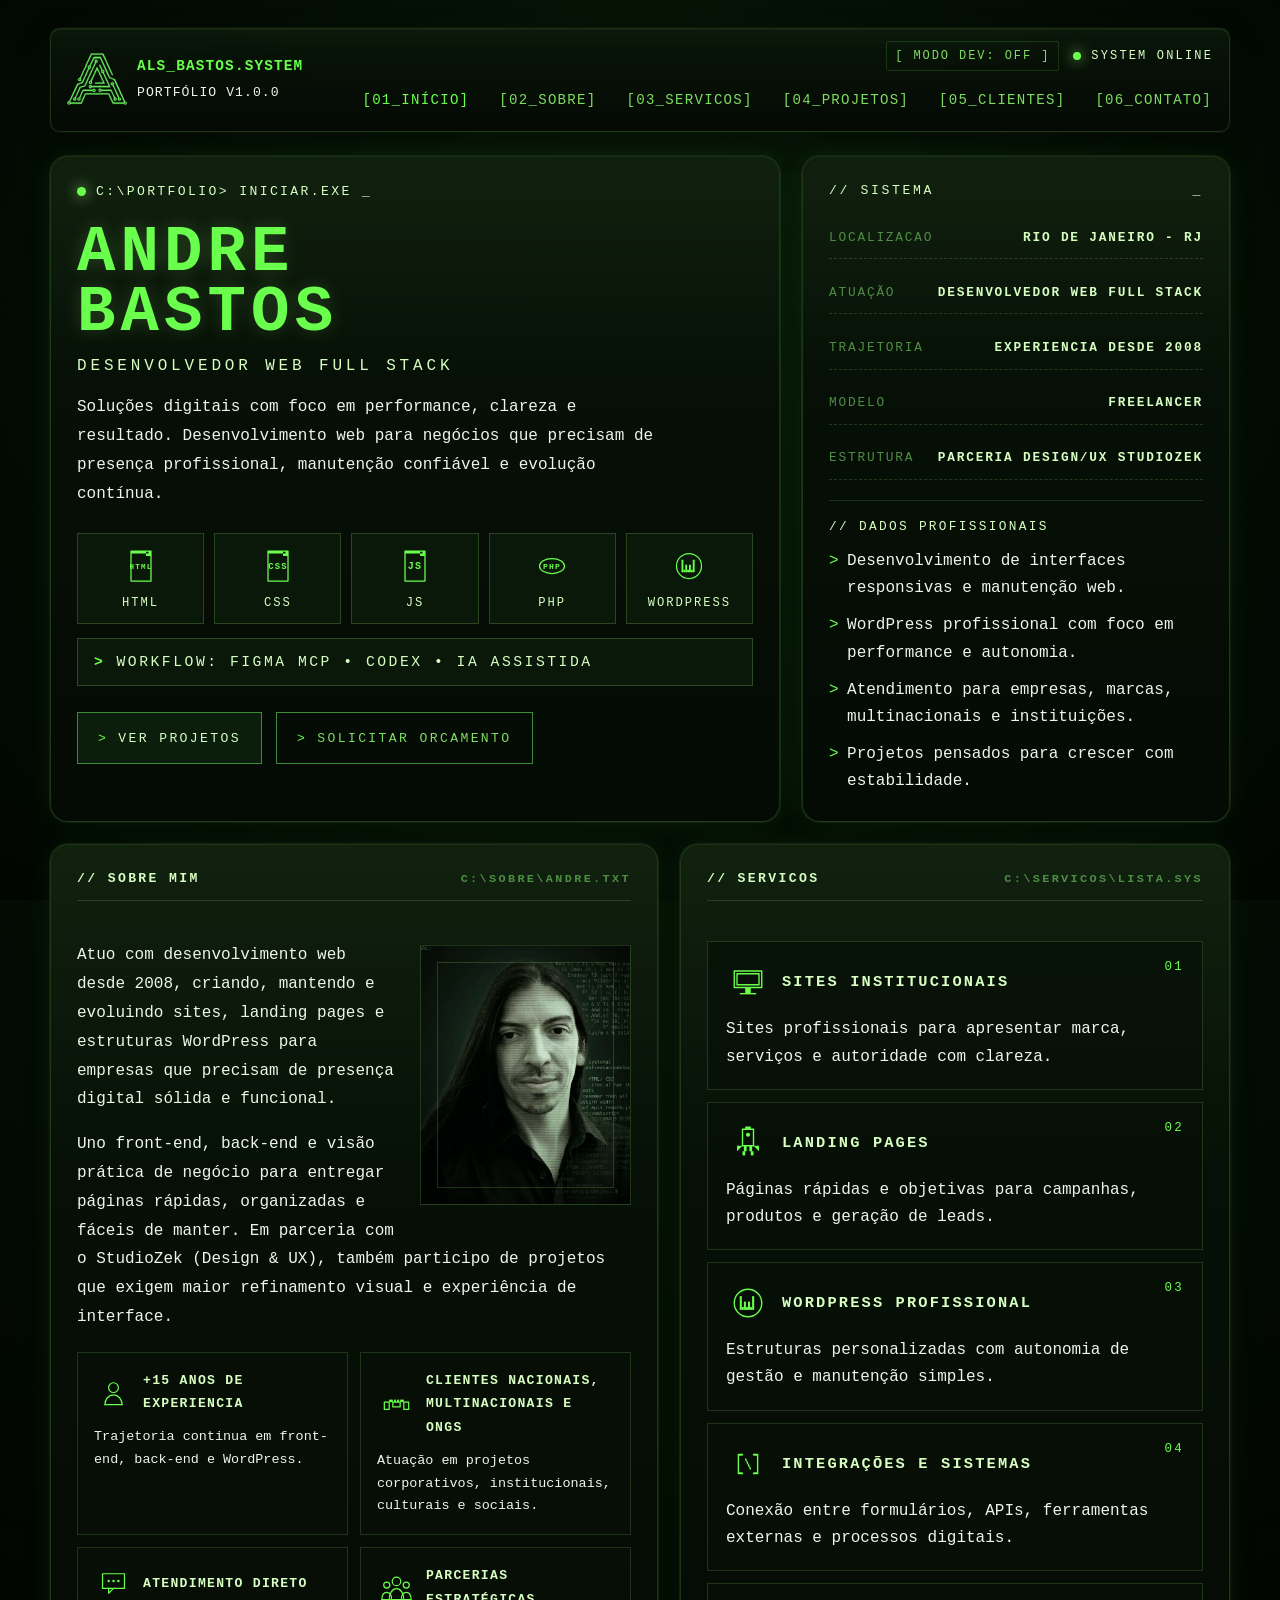
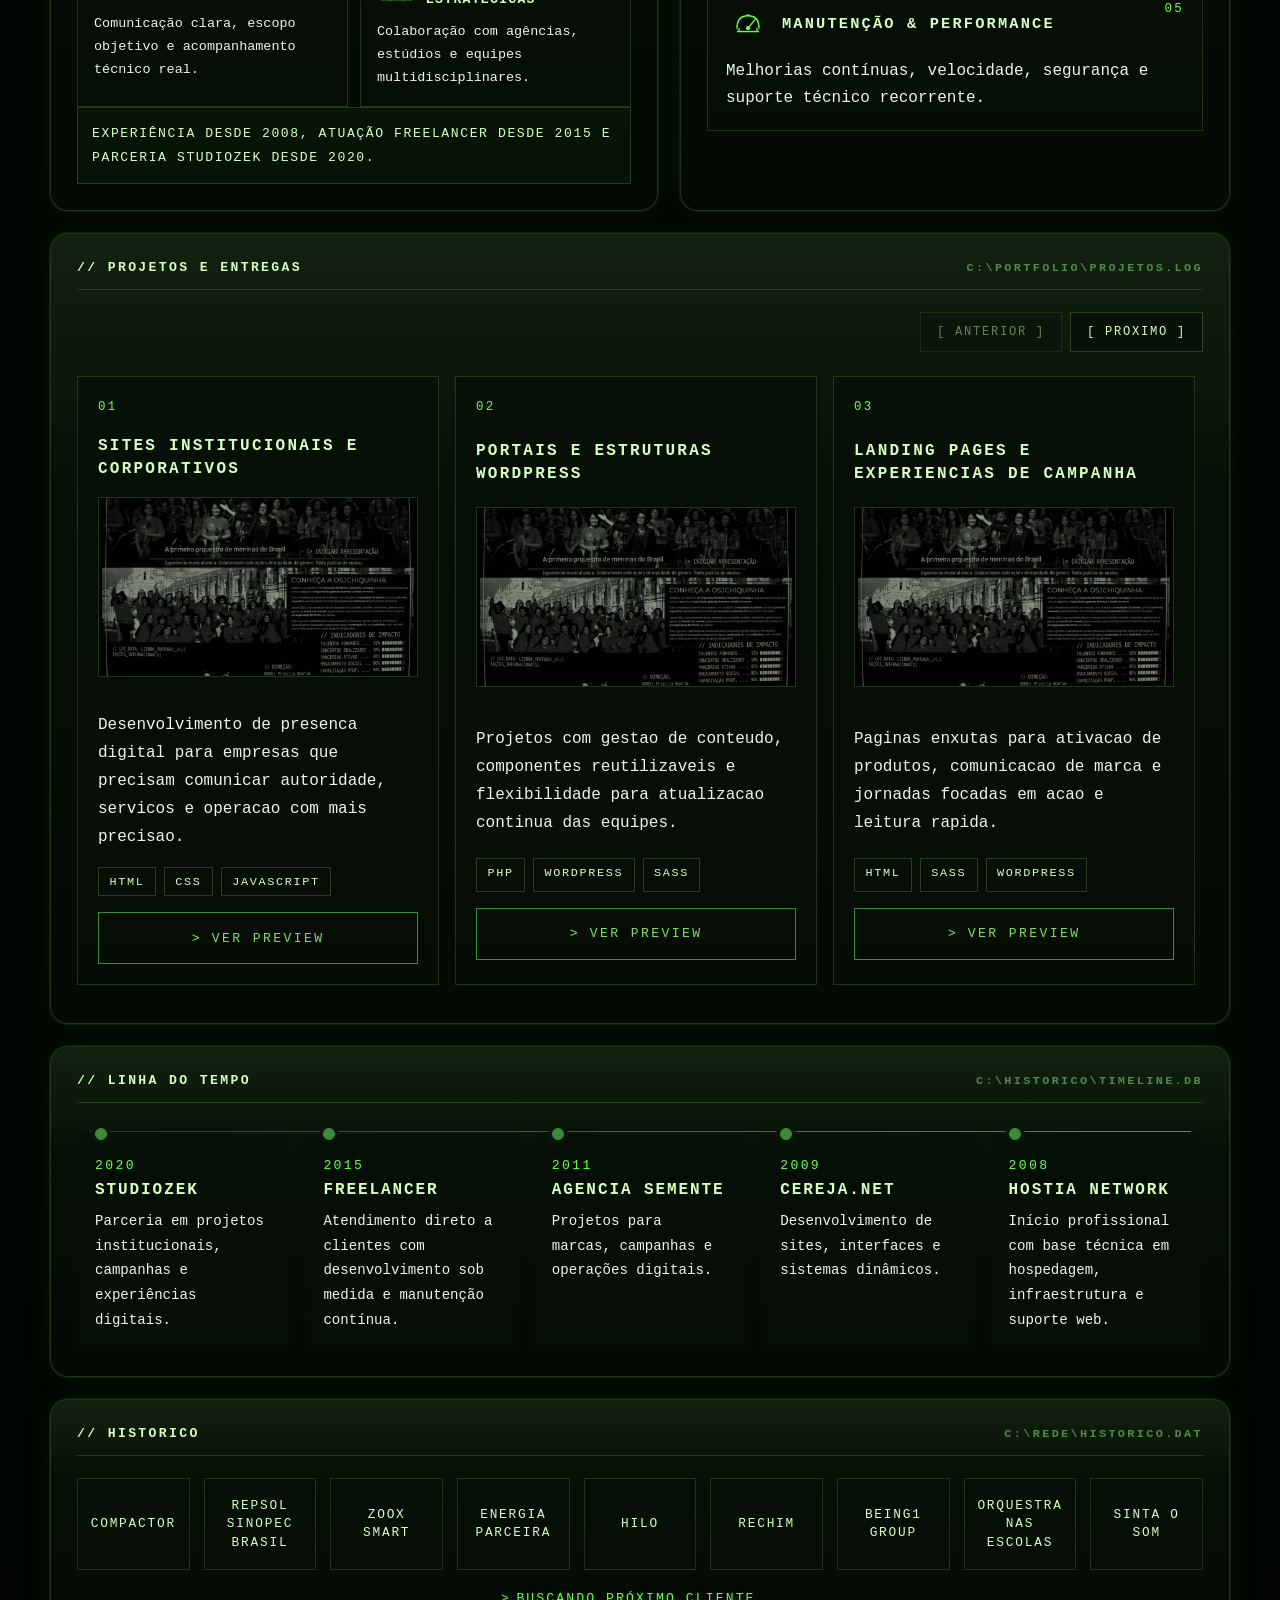
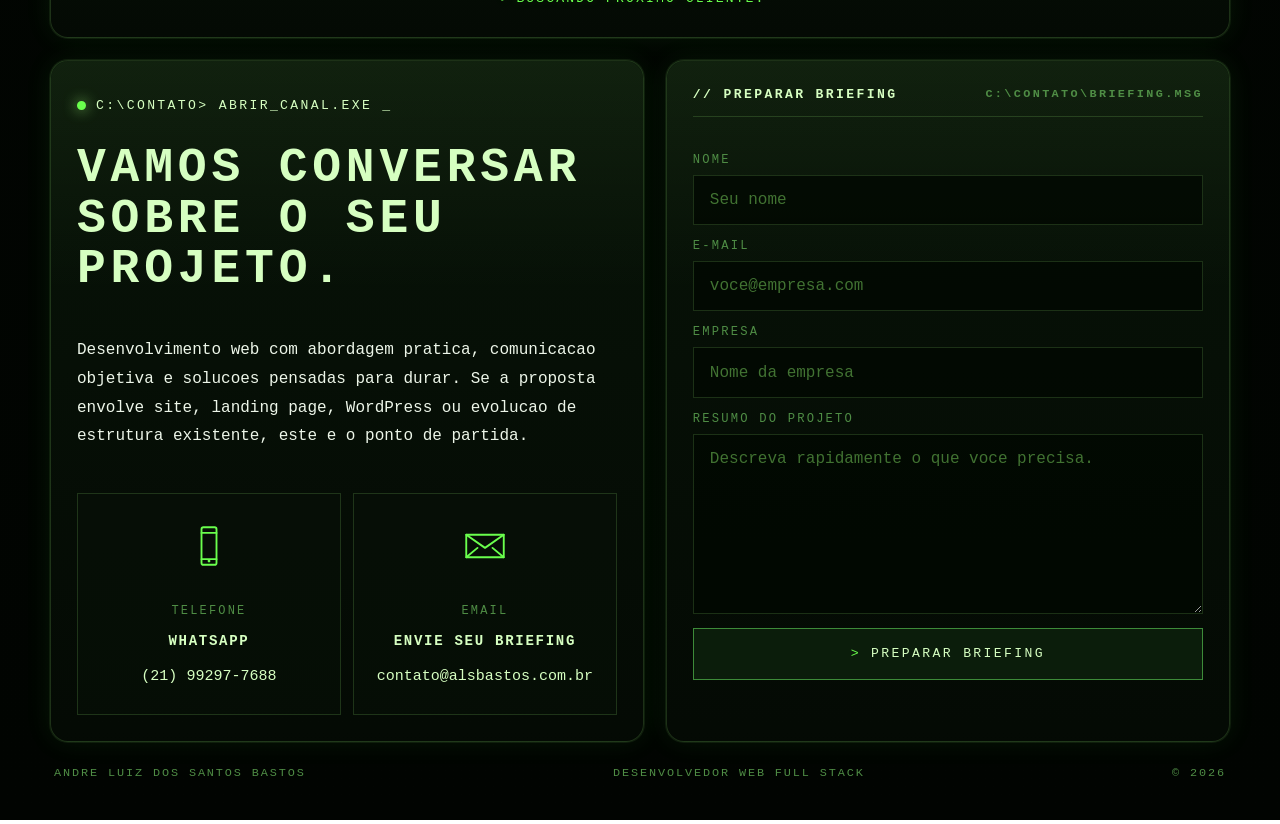
==== commit d9234df3: "Add dev mode" ====
--- a/index.html
+++ b/index.html
@@ -3,25 +3,89 @@
   <head>
     <meta charset="utf-8" />
     <meta name="viewport" content="width=device-width, initial-scale=1" />
-    <title>Andre Luiz dos Santos Bastos | Portfolio Profissional</title>
+    <title>Andre Bastos | Desenvolvedor Web | Sites e WordPress</title>
     <meta
       name="description"
-      content="Portfolio profissional de Andre Luiz dos Santos Bastos, Desenvolvedor Web Full Stack com experiencia desde 2008."
+      content="Desenvolvedor Web Full Stack no Rio de Janeiro. Criação de sites, landing pages e WordPress profissional com foco em performance, manutenção e resultado."
     />
-    <link rel="icon" href="assets/img/brand/favicon.ico" type="image/x-icon" />
+    <meta
+      name="keywords"
+      content="desenvolvedor web freelancer, desenvolvedor web rio de janeiro, criação de sites RJ, criação de sites WordPress, freelancer WordPress, landing page, programador PHP, front-end freelancer, manutenção de sites, performance web"
+    />
+    <meta name="author" content="Andre Bastos" />
+    <meta name="robots" content="index, follow" />
+    <meta name="theme-color" content="#020602" />
+    <link rel="canonical" href="https://alsbastos.com.br/" />
+    <link rel="icon" href="assets/img/brand/favicon.ico" sizes="any" />
+    <link rel="icon" type="image/svg+xml" href="assets/img/brand/favicon.svg" />
+    <link rel="apple-touch-icon" href="assets/img/brand/apple-touch-icon.png" />
+    <meta property="og:type" content="website" />
+    <meta property="og:locale" content="pt_BR" />
+    <meta property="og:url" content="https://alsbastos.com.br/" />
+    <meta property="og:site_name" content="Andre Bastos" />
+    <meta
+      property="og:title"
+      content="Andre Bastos | Desenvolvedor Web"
+    />
+    <meta
+      property="og:description"
+      content="Sites, landing pages e WordPress profissional com foco em performance, manutenção e resultado."
+    />
+    <!-- TODO SEO: adicionar assets/img/brand/og-image.jpg para habilitar og:image, og:image:alt e twitter:image. -->
+    <meta name="twitter:card" content="summary_large_image" />
+    <meta
+      name="twitter:title"
+      content="Andre Bastos | Desenvolvedor Web"
+    />
+    <meta
+      name="twitter:description"
+      content="Sites, landing pages e WordPress profissional com foco em performance, manutenção e resultado."
+    />
+    <script type="application/ld+json">
+      {
+        "@context": "https://schema.org",
+        "@type": "Person",
+        "name": "Andre Bastos",
+        "alternateName": "Andre Luiz dos Santos Bastos",
+        "url": "https://alsbastos.com.br/",
+        "jobTitle": "Desenvolvedor Web Full Stack",
+        "description": "Desenvolvedor Web Full Stack no Rio de Janeiro, especializado em sites, landing pages, WordPress, manutenção e performance web.",
+        "address": {
+          "@type": "PostalAddress",
+          "addressLocality": "Rio de Janeiro",
+          "addressRegion": "RJ",
+          "addressCountry": "BR"
+        },
+        "knowsAbout": [
+          "HTML",
+          "CSS",
+          "JavaScript",
+          "PHP",
+          "WordPress",
+          "Landing Pages",
+          "Performance Web",
+          "Manuten\u00e7\u00e3o de Sites"
+        ],
+        "sameAs": []
+      }
+    </script>
     <link rel="stylesheet" href="assets/css/style.css" />
+    <link rel="stylesheet" href="assets/css/modal-paper.css" />
+    <link rel="stylesheet" href="assets/css/dev-mode.css" />
   </head>
   <body>
     <div class="site-shell">
       <header class="topbar" data-reveal>
-        <div class="brand">
+        <div class="brand" data-dev-note="meta-tags">
           <img
             class="brand__logo"
             src="assets/img/brand/logo.svg"
             alt="Logo de Andre Luiz dos Santos Bastos"
+            width="311"
+            height="269"
           />
-          <h1 class="brand__name">ALS_BASTOS.SYSTEM</h1>
-          <p class="brand__subtitle">PORTF&Oacute;LIO v1.0.0</p>
+          <div class="brand__name">ALS_BASTOS.SYSTEM</div>
+          <p class="brand__subtitle">PORTFÓLIO v1.0.0</p>
         </div>
 
         <div class="topbar__actions">
@@ -34,7 +98,14 @@
             MENU
           </button>
 
-          <div class="topbar__mode">[ MODO DEV: ON ]</div>
+          <button
+            class="topbar__mode"
+            type="button"
+            data-dev-mode-toggle
+            aria-pressed="false"
+          >
+            [ MODO DEV: OFF ]
+          </button>
 
           <div class="topbar__status">
             <span class="topbar__status-dot" aria-hidden="true"></span>
@@ -42,7 +113,12 @@
           </div>
         </div>
 
-        <nav class="nav" id="site-nav" aria-label="Navegacao principal">
+        <nav
+          class="nav"
+          id="site-nav"
+          aria-label="Navegacao principal"
+          data-dev-note="semantic-nav"
+        >
           <a href="#inicio">[01_INÍCIO]</a>
           <a href="#sobre">[02_SOBRE]</a>
           <a href="#servicos">[03_SERVICOS]</a>
@@ -56,15 +132,19 @@
         <section class="hero" aria-labelledby="hero-name" id="inicio">
           <article class="hero__copy panel" data-reveal>
             <p class="terminal-command">C:\PORTFOLIO> INICIAR.EXE</p>
-            <h2 class="hero__name" id="hero-name">
+            <h1 class="hero__name" id="hero-name" data-dev-note="h1-unique">
               ANDRE BASTOS
-            </h2>
+            </h1>
             <p class="hero__title">DESENVOLVEDOR WEB FULL STACK</p>
             <p class="hero__lead">
               Soluções digitais com foco em performance, clareza e resultado. Desenvolvimento web para negócios que precisam de presença profissional, manutenção confiável e evolução contínua.
             </p>
 
-            <ul class="hero-tags" aria-label="Tecnologias principais">
+            <ul
+              class="hero-tags"
+              aria-label="Tecnologias principais"
+              data-dev-note="main-stack"
+            >
               <li>
                 <svg class="icon icon-sm" aria-hidden="true">
                   <use href="assets/icons/sprite.svg#icon-html"></use>
@@ -97,14 +177,21 @@
               </li>
             </ul>
 
-            <p class="hero-workflow" aria-label="Workflow principal">
+            <p
+              class="hero-workflow"
+              aria-label="Workflow principal"
+              data-dev-note="workflow"
+            >
               <span class="hero-workflow__prompt" aria-hidden="true">&gt;</span>
               <span>WORKFLOW: FIGMA MCP • CODEX • IA ASSISTIDA</span>
             </p>
 
             <div class="button-row">
               <a class="button" href="#projetos">VER PROJETOS</a>
-              <a class="button button--ghost" href="#contato">
+              <a
+                class="button button--ghost"
+                href="#contato"
+              >
                 SOLICITAR ORCAMENTO
               </a>
             </div>
@@ -162,11 +249,14 @@
 
             <div class="about-grid">
               <div class="about-copy">
-                <div class="terminal-art">
+                <div class="terminal-art" data-dev-note="optimized-image">
                   <img
                     class="terminal-art__image"
                     src="assets/img/profile/andre1.webp"
-                    alt="Andre Luiz dos Santos Bastos"
+                    alt="Andr&eacute; Luiz dos Santos Bastos"
+                    loading="lazy"
+                    width="678"
+                    height="838"
                   />
                 </div>
 
@@ -234,7 +324,7 @@
               <small>C:\SERVICOS\LISTA.SYS</small>
             </h2>
 
-            <div class="service-list">
+            <div class="service-list" data-dev-note="clear-services">
               <article class="service-card">
                 <div class="service-card__head">
                   <div class="service-card__title">
@@ -265,7 +355,7 @@
                 </p>
               </article>
 
-              <article class="service-card">
+              <article class="service-card" data-dev-note="wordpress-autonomy">
                 <div class="service-card__head">
                   <div class="service-card__title">
                     <svg class="icon" aria-hidden="true">
@@ -319,7 +409,7 @@
             <small>C:\PORTFOLIO\PROJETOS.LOG</small>
           </h2>
 
-          <div class="projects-carousel" data-carousel>
+          <div class="projects-carousel" data-carousel data-dev-note="light-carousel">
             <div class="projects-carousel__toolbar">
               <div class="projects-carousel__controls">
                 <button class="carousel-button" type="button" data-carousel-prev>
@@ -351,6 +441,9 @@
                     <img
                       src="assets/img/projects/projeto-01-thumb.webp"
                       alt="Sites Institucionais e Corporativos"
+                      loading="lazy"
+                      width="1024"
+                      height="1024"
                     />
                   </figure>
                   <p>
@@ -384,6 +477,9 @@
                     <img
                       src="assets/img/projects/projeto-02-thumb.webp"
                       alt="Portais e Estruturas WordPress"
+                      loading="lazy"
+                      width="1024"
+                      height="1024"
                     />
                   </figure>
                   <p>
@@ -399,6 +495,7 @@
                     class="project-card__preview button button--ghost"
                     type="button"
                     data-modal-open="project-02"
+                    data-dev-note="quick-modal"
                   >
                     VER PREVIEW
                   </button>
@@ -417,6 +514,9 @@
                     <img
                       src="assets/img/projects/projeto-03-thumb.webp"
                       alt="Landing Pages e Experiencias de Campanha"
+                      loading="lazy"
+                      width="1024"
+                      height="1024"
                     />
                   </figure>
                   <p>
@@ -450,6 +550,9 @@
                     <img
                       src="assets/img/projects/projeto-04-thumb.webp"
                       alt="Interfaces para Educacao, Cultura e Conteudo"
+                      loading="lazy"
+                      width="1024"
+                      height="1024"
                     />
                   </figure>
                   <p>
@@ -483,6 +586,9 @@
                     <img
                       src="assets/img/projects/projeto-05-thumb.webp"
                       alt="Manutencao, Evolucao e Performance"
+                      loading="lazy"
+                      width="1024"
+                      height="1024"
                     />
                   </figure>
                   <p>
@@ -516,6 +622,9 @@
                     <img
                       src="assets/img/projects/projeto-06-thumb.webp"
                       alt="Paginas Comerciais e Presenca de Marca"
+                      loading="lazy"
+                      width="1024"
+                      height="1024"
                     />
                   </figure>
                   <p>
@@ -674,7 +783,12 @@
             </div>
           </article>
 
-          <form class="contact-form panel" id="contact-form" data-reveal>
+          <form
+            class="contact-form panel"
+            id="contact-form"
+            data-reveal
+            data-dev-note="direct-form"
+          >
             <h2 class="panel__heading">
               <span>// PREPARAR BRIEFING</span>
               <small>C:\CONTATO\BRIEFING.MSG</small>
@@ -755,7 +869,7 @@
           </h2>
 
           <div class="project-modal__screen">
-            <img class="project-modal__image" src="" alt="" />
+            <img class="project-modal__image" src="" alt="" loading="lazy" />
           </div>
 
           <div class="project-modal__meta">
@@ -783,6 +897,9 @@
       </div>
     </div>
 
+    <script src="assets/js/projects-data.js"></script>
     <script src="assets/js/main.js"></script>
+    <script src="assets/js/dev-notes.js"></script>
+    <script src="assets/js/dev-mode.js"></script>
   </body>
 </html>
--- a/assets/css/style.css
+++ b/assets/css/style.css
@@ -5,11 +5,25 @@
   --panel: #091409;
   --line: #1f541f;
   --line-bright: #3d8b39;
+  --border-soft: 1px solid rgba(163, 255, 123, 0.16);
+  --border-medium: 1px solid rgba(163, 255, 123, 0.22);
+  --border-strong: 1px solid rgba(163, 255, 123, 0.28);
+  --surface-card: rgba(6, 15, 6, 0.68);
+  --surface-card-strong: rgba(12, 28, 12, 0.76);
+  --surface-input: rgba(1, 7, 1, 0.74);
   --text: var(--color-primary);
   --text-strong: #d6ffc1;
   --text-body: #edf6e9;
   --text-soft: #7fdc62;
   --text-muted: #4f8d45;
+  --tracking-sm: 0.08em;
+  --tracking-md: 0.14em;
+  --tracking-lg: 0.18em;
+  --line-height-body: 1.7;
+  --line-height-loose: 1.8;
+  --gap-section: 22px;
+  --gap-card: 12px;
+  --panel-padding: 26px;
   --shadow: 0 0 0 1px rgba(163, 255, 123, 0.08),
     0 0 28px rgba(76, 255, 76, 0.08);
   --radius: 18px;
@@ -122,13 +136,14 @@
   background: linear-gradient(180deg, rgba(10, 22, 10, 0.92) 0%, rgba(4, 9, 4, 0.96) 100%);
   box-shadow: 0 0 0 1px rgba(163, 255, 123, 0.04), 0 10px 30px rgba(0, 0, 0, 0.28), inset 0 1px 0 rgba(163, 255, 123, 0.05);
   backdrop-filter: blur(10px);
-  overflow: hidden;
+  overflow: visible;
 }
 
 .topbar::before {
   content: "";
   position: absolute;
   inset: 0;
+  border-radius: inherit;
   background: linear-gradient(180deg, rgba(163, 255, 123, 0.04), transparent 28%), linear-gradient(180deg, rgba(255, 255, 255, 0.015) 0, rgba(255, 255, 255, 0.015) 1px, transparent 1px, transparent 4px);
   opacity: 0.45;
   pointer-events: none;
@@ -163,7 +178,7 @@
   color: var(--text);
   font-size: 0.9rem;
   font-weight: 600;
-  letter-spacing: 0.08em;
+  letter-spacing: var(--tracking-sm);
   text-transform: uppercase;
   text-shadow: 0 0 14px rgba(106, 255, 77, 0.14);
 }
@@ -174,7 +189,7 @@
   margin: 0;
   color: var(--text-body);
   font-size: 0.82rem;
-  letter-spacing: 0.08em;
+  letter-spacing: var(--tracking-sm);
   text-transform: uppercase;
 }
 
@@ -265,9 +280,9 @@
 
 .panel {
   position: relative;
-  overflow: hidden;
-  padding: 26px;
-  border: 1px solid rgba(163, 255, 123, 0.16);
+  overflow: visible;
+  padding: var(--panel-padding);
+  border: var(--border-soft);
   border-radius: var(--radius);
   background: linear-gradient(180deg, rgba(8, 20, 8, 0.96) 0%, rgba(4, 10, 4, 0.98) 100%);
   box-shadow: var(--shadow);
@@ -277,6 +292,7 @@
   content: "";
   position: absolute;
   inset: 0;
+  border-radius: inherit;
   background: linear-gradient(180deg, rgba(163, 255, 123, 0.06), transparent 34%);
   pointer-events: none;
 }
@@ -289,7 +305,7 @@
 .hero {
   display: grid;
   grid-template-columns: minmax(0, 1.45fr) minmax(320px, 0.85fr);
-  gap: 22px;
+  gap: var(--gap-section);
   margin-top: 24px;
 }
 
@@ -324,7 +340,7 @@
   color: var(--text);
   font-size: clamp(2rem, 5vw, 4.15rem);
   line-height: 0.94;
-  letter-spacing: 0.08em;
+  letter-spacing: var(--tracking-sm);
   text-transform: uppercase;
   text-shadow: 0 0 18px rgba(163, 255, 123, 0.2);
 }
@@ -340,7 +356,7 @@
 .hero__lead {
   max-width: 60ch;
   margin: 0;
-  line-height: 1.8;
+  line-height: var(--line-height-loose);
 }
 
 .hero-tags {
@@ -361,7 +377,7 @@
   gap: 0.6rem;
   padding: 0.8rem 0.6rem;
   border: 1px solid rgba(163, 255, 123, 0.2);
-  background: rgba(12, 28, 12, 0.76);
+  background: var(--surface-card-strong);
   color: var(--text-strong);
   font-size: 0.76rem;
   letter-spacing: 0.16em;
@@ -376,14 +392,16 @@
 }
 
 .hero-workflow {
+  position: relative;
+  z-index: 2;
   display: inline-flex;
   align-items: center;
   gap: 0.7rem;
   width: 100%;
   margin: 14px 0 0;
   padding: 0.95rem 1rem;
-  border: 1px solid rgba(163, 255, 123, 0.22);
-  background: rgba(12, 28, 12, 0.76);
+  border: var(--border-medium);
+  background: var(--surface-card-strong);
   color: var(--text-strong);
   font-size: 0.92rem;
   letter-spacing: 0.17em;
@@ -521,8 +539,8 @@
 .two-column {
   display: grid;
   grid-template-columns: minmax(0, 1.05fr) minmax(0, 0.95fr);
-  gap: 22px;
-  margin-top: 22px;
+  gap: var(--gap-section);
+  margin-top: var(--gap-section);
 }
 
 .section-block {
@@ -536,12 +554,12 @@
   align-items: center;
   justify-content: space-between;
   gap: 16px;
-  margin: 0 0 22px;
+  margin: 0 0 var(--gap-section);
   padding-bottom: 14px;
-  border-bottom: 1px solid rgba(163, 255, 123, 0.16);
+  border-bottom: var(--border-soft);
   color: var(--text-strong);
   font-size: 0.82rem;
-  letter-spacing: 0.18em;
+  letter-spacing: var(--tracking-lg);
   text-transform: uppercase;
 }
 
@@ -624,7 +642,7 @@
 .about-metrics {
   display: grid;
   grid-template-columns: repeat(2, minmax(0, 1fr));
-  gap: 12px;
+  gap: var(--gap-card);
   clear: both;
   margin-top: 20px;
 }
@@ -650,8 +668,8 @@
 .metric-card {
   min-height: 100%;
   padding: 16px;
-  border: 1px solid rgba(163, 255, 123, 0.16);
-  background: rgba(6, 15, 6, 0.68);
+  border: var(--border-soft);
+  background: var(--surface-card);
 }
 
 .metric-card__head {
@@ -677,7 +695,7 @@
   margin: 0;
   color: var(--text-body);
   font-size: 0.84rem;
-  line-height: 1.7;
+  line-height: var(--line-height-body);
 }
 
 .about-highlight {
@@ -693,14 +711,14 @@
 .service-list {
   display: grid;
   grid-template-columns: 1fr;
-  gap: 12px;
+  gap: var(--gap-card);
 }
 
 .service-card {
   min-height: 0;
   padding: 18px;
-  border: 1px solid rgba(163, 255, 123, 0.16);
-  background: rgba(6, 15, 6, 0.68);
+  border: var(--border-soft);
+  background: var(--surface-card);
 }
 
 .service-card__head {
@@ -726,26 +744,26 @@
   display: inline-flex;
   color: var(--text);
   font-size: 0.78rem;
-  letter-spacing: 0.18em;
+  letter-spacing: var(--tracking-lg);
 }
 
 .service-card h3 {
   margin: 0;
   color: var(--text-strong);
   font-size: 0.96rem;
-  letter-spacing: 0.14em;
+  letter-spacing: var(--tracking-md);
   text-transform: uppercase;
 }
 
 .service-card p {
   margin: 0;
-  line-height: 1.7;
+  line-height: var(--line-height-body);
 }
 
 .projects,
 .timeline,
 .clients {
-  margin-top: 22px;
+  margin-top: var(--gap-section);
 }
 
 .projects-carousel {
@@ -772,12 +790,12 @@
 
 .carousel-button {
   padding: 0.75rem 1rem;
-  border: 1px solid rgba(163, 255, 123, 0.22);
+  border: var(--border-medium);
   background: rgba(6, 15, 6, 0.72);
   color: var(--text-strong);
   font: inherit;
   font-size: 0.76rem;
-  letter-spacing: 0.14em;
+  letter-spacing: var(--tracking-md);
   text-transform: uppercase;
   cursor: pointer;
   transition: border-color var(--transition), color var(--transition), background var(--transition), opacity var(--transition);
@@ -823,8 +841,8 @@
   gap: 16px;
   min-height: 100%;
   padding: 20px;
-  border: 1px solid rgba(163, 255, 123, 0.16);
-  background: rgba(6, 15, 6, 0.68);
+  border: var(--border-soft);
+  background: var(--surface-card);
   scroll-snap-align: start;
 }
 
@@ -832,7 +850,7 @@
   margin: 0 0 18px;
   aspect-ratio: 16/9;
   overflow: hidden;
-  border: 1px solid rgba(163, 255, 123, 0.16);
+  border: var(--border-soft);
   background: rgba(6, 15, 6, 0.8);
   cursor: pointer;
   transition: border-color var(--transition), box-shadow var(--transition);
@@ -867,7 +885,7 @@
   margin: 0;
   color: var(--text);
   font-size: 0.78rem;
-  letter-spacing: 0.18em;
+  letter-spacing: var(--tracking-lg);
 }
 
 .project-card h3 {
@@ -875,7 +893,7 @@
   color: var(--text-strong);
   font-size: 1rem;
   line-height: 1.45;
-  letter-spacing: 0.14em;
+  letter-spacing: var(--tracking-md);
   text-transform: uppercase;
 }
 
@@ -898,197 +916,14 @@
   border: 1px solid rgba(163, 255, 123, 0.2);
   color: var(--text-strong);
   font-size: 0.74rem;
-  letter-spacing: 0.14em;
-  text-transform: uppercase;
-}
-
-.project-card__clients {
-  padding-top: 14px;
-  border-top: 1px dashed rgba(163, 255, 123, 0.18);
-  font-size: 0.8rem;
+  letter-spacing: var(--tracking-md);
+  text-transform: uppercase;
 }
 
 .project-card__preview {
   align-self: start;
 }
 
-.project-modal {
-  position: fixed;
-  inset: 0;
-  z-index: 999;
-  display: grid;
-  place-items: center;
-  padding: 24px;
-  opacity: 0;
-  pointer-events: none;
-  transition: opacity 220ms ease;
-}
-
-.project-modal[hidden] {
-  display: none;
-}
-
-.project-modal.is-active {
-  opacity: 1;
-  pointer-events: auto;
-}
-
-.project-modal__overlay {
-  position: absolute;
-  inset: 0;
-  background: rgba(0, 0, 0, 0.82);
-  backdrop-filter: blur(6px);
-}
-
-.project-modal__paper {
-  position: relative;
-  z-index: 2;
-  width: min(980px, 100%);
-  max-height: 92vh;
-  overflow: auto;
-  padding: 34px 72px;
-  background:
-    url("../img/ui/paper-side-left.png") left top/42px auto repeat-y,
-    url("../img/ui/paper-side-right.png") right top/42px auto repeat-y,
-    url("../img/ui/paper-center-tile.png") repeat,
-    #d7cfb1;
-  background-attachment: local, local, local, scroll;
-  color: #111;
-  box-shadow: 0 30px 80px rgba(0, 0, 0, 0.55);
-  border-radius: 2px;
-  opacity: 0;
-  transform: translateY(-18px) scale(0.98);
-  transition: opacity 220ms ease, transform 220ms ease;
-  scrollbar-color: rgba(0, 0, 0, 0.4) rgba(215, 207, 177, 0.8);
-}
-
-.project-modal.is-active .project-modal__paper {
-  opacity: 1;
-  transform: none;
-}
-
-.project-modal__paper::before,
-.project-modal__paper::after {
-  content: none;
-}
-
-.project-modal__printing {
-  display: none;
-  align-items: center;
-  justify-content: center;
-  min-height: 360px;
-  color: #111;
-  font-size: 1rem;
-  font-weight: 700;
-  letter-spacing: 0.18em;
-  text-align: center;
-  text-transform: uppercase;
-}
-
-.project-modal.is-printing .project-modal__printing {
-  display: flex;
-}
-
-.project-modal__content {
-  display: grid;
-}
-
-.project-modal.is-printing .project-modal__content {
-  display: none;
-}
-
-.project-modal__close {
-  display: inline-flex;
-  margin-left: auto;
-  margin-bottom: 18px;
-  padding: 0.75rem 1rem;
-  border: 1px solid rgba(0, 0, 0, 0.22);
-  background: rgba(255, 255, 255, 0.4);
-  color: #111;
-  font-size: 0.78rem;
-  letter-spacing: 0.18em;
-  text-transform: uppercase;
-  cursor: pointer;
-}
-
-.project-modal__header {
-  display: flex;
-  justify-content: space-between;
-  gap: 20px;
-  margin-bottom: 18px;
-  padding-bottom: 12px;
-  border-bottom: 1px dashed rgba(0, 0, 0, 0.35);
-  font-size: 0.78rem;
-  letter-spacing: 0.18em;
-  text-transform: uppercase;
-}
-
-.project-modal__header p,
-.project-modal__header span {
-  margin: 0;
-}
-
-.project-modal__title {
-  margin: 0 0 18px;
-  color: #111;
-  font-size: 1.6rem;
-  letter-spacing: 0.06em;
-  line-height: 1.15;
-  text-transform: uppercase;
-}
-
-.project-modal__screen {
-  margin-bottom: 18px;
-  border: 1px solid rgba(0, 0, 0, 0.18);
-  background: #fff;
-}
-
-.project-modal__image {
-  width: 100%;
-  height: auto;
-  display: block;
-}
-
-.project-modal__meta {
-  display: grid;
-  grid-template-columns: repeat(3, 1fr);
-  gap: 10px;
-  margin-bottom: 18px;
-  font-size: 0.78rem;
-  letter-spacing: 0.08em;
-  text-transform: uppercase;
-}
-
-.project-modal__meta div {
-  padding: 10px 12px;
-  border: 1px dashed rgba(0, 0, 0, 0.18);
-  background: rgba(255, 255, 255, 0.32);
-}
-
-.project-modal__description {
-  margin: 0 0 22px;
-  color: #111;
-  line-height: 1.8;
-}
-
-.project-modal__actions {
-  display: flex;
-  justify-content: flex-start;
-}
-
-.project-modal__actions .button {
-  min-width: 240px;
-  background: #111;
-  border-color: #111;
-  color: #e9e1c8;
-  box-shadow: none;
-}
-
-.project-modal__actions .button:hover,
-.project-modal__actions .button:focus-visible {
-  background: #243724;
-  border-color: #243724;
-}
 
 .timeline__list {
   position: relative;
@@ -1171,13 +1006,13 @@
   justify-content: center;
   min-height: 92px;
   padding: 14px;
-  border: 1px solid rgba(163, 255, 123, 0.16);
-  background: rgba(6, 15, 6, 0.68);
+  border: var(--border-soft);
+  background: var(--surface-card);
   color: var(--text-strong);
   text-align: center;
   font-size: 0.8rem;
   line-height: 1.45;
-  letter-spacing: 0.14em;
+  letter-spacing: var(--tracking-md);
   text-transform: uppercase;
 }
 
@@ -1190,7 +1025,7 @@
   margin: 18px 0 0;
   color: var(--color-primary);
   font-size: 0.82rem;
-  line-height: 1.7;
+  line-height: var(--line-height-body);
   letter-spacing: 0.16em;
   text-align: center;
   text-shadow: 0 0 12px rgba(106, 255, 77, 0.18);
@@ -1248,8 +1083,8 @@
 .contact {
   display: grid;
   grid-template-columns: minmax(0, 1fr) minmax(0, 0.95fr);
-  gap: 22px;
-  margin-top: 22px;
+  gap: var(--gap-section);
+  margin-top: var(--gap-section);
 }
 
 .contact__summary {
@@ -1268,13 +1103,13 @@
 
 .contact__text {
   margin: 0;
-  line-height: 1.8;
+  line-height: var(--line-height-loose);
 }
 
 .contact__facts {
   display: grid;
   grid-template-columns: repeat(2, minmax(0, 1fr));
-  gap: 12px;
+  gap: var(--gap-card);
 }
 
 .contact__fact {
@@ -1282,8 +1117,8 @@
   justify-items: center;
   gap: 16px;
   padding: 22px 18px;
-  border: 1px solid rgba(163, 255, 123, 0.16);
-  background: rgba(6, 15, 6, 0.68);
+  border: var(--border-soft);
+  background: var(--surface-card);
   color: inherit;
   text-align: center;
   text-decoration: none;
@@ -1305,7 +1140,7 @@
   display: block;
   color: var(--text-muted);
   font-size: 0.75rem;
-  letter-spacing: 0.18em;
+  letter-spacing: var(--tracking-lg);
   text-transform: uppercase;
 }
 
@@ -1337,7 +1172,7 @@
 .field label {
   color: var(--text-muted);
   font-size: 0.76rem;
-  letter-spacing: 0.18em;
+  letter-spacing: var(--tracking-lg);
   text-transform: uppercase;
 }
 
@@ -1345,8 +1180,8 @@
 .field textarea {
   width: 100%;
   padding: 0.95rem 1rem;
-  border: 1px solid rgba(163, 255, 123, 0.16);
-  background: rgba(1, 7, 1, 0.74);
+  border: var(--border-soft);
+  background: var(--surface-input);
   color: var(--text-strong);
   outline: none;
   resize: vertical;
@@ -1408,36 +1243,6 @@
 @keyframes blink {
   50% {
     opacity: 0;
-  }
-}
-@media (max-width: 1080px) {
-  .hero,
-  .two-column,
-  .contact {
-    grid-template-columns: 1fr;
-  }
-  .projects-carousel {
-    --projects-per-view: 2;
-  }
-}
-@media (max-width: 860px) {
-  .topbar {
-    grid-template-columns: auto minmax(0, 1fr);
-  }
-  .topbar__actions {
-    grid-column: 2;
-    grid-row: 1;
-    flex-wrap: wrap;
-    justify-content: flex-end;
-  }
-  .about-metrics,
-  .contact__facts {
-    grid-template-columns: repeat(2, minmax(0, 1fr));
-  }
-}
-@media (max-width: 1100px) {
-  .client-grid {
-    grid-template-columns: repeat(6, minmax(0, 1fr));
   }
 }
 @media (max-width: 1167px) {
@@ -1491,6 +1296,36 @@
     text-align: right;
   }
 }
+@media (max-width: 1100px) {
+  .client-grid {
+    grid-template-columns: repeat(6, minmax(0, 1fr));
+  }
+}
+@media (max-width: 1080px) {
+  .hero,
+  .two-column,
+  .contact {
+    grid-template-columns: 1fr;
+  }
+  .projects-carousel {
+    --projects-per-view: 2;
+  }
+}
+@media (max-width: 860px) {
+  .topbar {
+    grid-template-columns: auto minmax(0, 1fr);
+  }
+  .topbar__actions {
+    grid-column: 2;
+    grid-row: 1;
+    flex-wrap: wrap;
+    justify-content: flex-end;
+  }
+  .about-metrics,
+  .contact__facts {
+    grid-template-columns: repeat(2, minmax(0, 1fr));
+  }
+}
 @media (max-width: 760px) {
   .site-shell {
     width: min(1180px, 100% - 20px);
@@ -1532,28 +1367,6 @@
     top: 8px;
     left: -4px;
   }
-  .project-modal {
-    padding: 12px;
-  }
-  .project-modal__paper {
-    width: 100%;
-    padding: 22px;
-  }
-  .project-modal__paper::before,
-  .project-modal__paper::after {
-    display: none;
-  }
-  .project-modal__meta {
-    grid-template-columns: 1fr;
-  }
-  .project-modal__close,
-  .project-modal__actions .button {
-    width: 100%;
-  }
-  .project-modal__printing {
-    min-height: 260px;
-    font-size: 0.88rem;
-  }
 }
 @media (max-width: 640px) {
   .about-metrics,
@@ -1602,4 +1415,16 @@
   .service-card__head {
     flex-direction: column;
   }
+}
+@media (prefers-reduced-motion: reduce) {
+  html {
+    scroll-behavior: auto;
+  }
+  *,
+  *::before,
+  *::after {
+    animation-duration: 0.01ms !important;
+    animation-iteration-count: 1 !important;
+    transition-duration: 0.01ms !important;
+  }
 }/*# sourceMappingURL=style.css.map */
--- a/assets/css/modal-paper.css
+++ b/assets/css/modal-paper.css
@@ -0,0 +1,221 @@
+.project-modal {
+  position: fixed;
+  inset: 0;
+  z-index: 999;
+  display: grid;
+  justify-items: center;
+  align-items: flex-start;
+  overflow-x: hidden;
+  overflow-y: auto;
+  padding: 32px 16px;
+  background: rgba(0, 0, 0, 0.4);
+  backdrop-filter: blur(6px);
+  opacity: 0;
+  pointer-events: none;
+  scrollbar-width: auto;
+  scrollbar-color: rgba(136, 126, 84, 0.9) rgba(215, 207, 177, 0.16);
+  transition: opacity 220ms ease;
+}
+
+.project-modal::-webkit-scrollbar {
+  width: 11px;
+}
+
+.project-modal::-webkit-scrollbar-track {
+  background: rgba(215, 207, 177, 0.16);
+  border-radius: 999px;
+}
+
+.project-modal::-webkit-scrollbar-thumb {
+  background: rgba(136, 126, 84, 0.9);
+  border: 2px solid rgba(215, 207, 177, 0.18);
+  border-radius: 999px;
+}
+
+.project-modal::-webkit-scrollbar-thumb:hover {
+  background: rgba(156, 145, 98, 0.96);
+}
+
+.project-modal[hidden] {
+  display: none;
+}
+
+.project-modal.is-active {
+  opacity: 1;
+  pointer-events: auto;
+}
+
+.project-modal__overlay {
+  position: fixed;
+  inset: 0;
+  background: transparent;
+}
+
+.project-modal__paper {
+  position: relative;
+  z-index: 2;
+  width: min(980px, 100%);
+  max-height: none;
+  overflow: visible;
+  margin: 0 auto;
+  padding: 34px 72px;
+  background:
+    url("../img/ui/paper-side-left.png") left top/42px auto repeat-y,
+    url("../img/ui/paper-side-right.png") right top/42px auto repeat-y,
+    url("../img/ui/paper-center-tile.png") repeat,
+    #d7cfb1;
+  color: #111;
+  box-shadow: 0 30px 80px rgba(0, 0, 0, 0.55);
+  border-radius: 2px;
+  opacity: 0;
+  transform: translateY(-18px) scale(0.98);
+  transition: opacity 220ms ease, transform 220ms ease;
+}
+
+.project-modal.is-active .project-modal__paper {
+  opacity: 1;
+  transform: none;
+}
+
+.project-modal__printing {
+  display: none;
+  align-items: center;
+  justify-content: center;
+  min-height: 360px;
+  color: #111;
+  font-size: 1rem;
+  font-weight: 700;
+  letter-spacing: 0.18em;
+  text-align: center;
+  text-transform: uppercase;
+}
+
+.project-modal.is-printing .project-modal__printing {
+  display: flex;
+}
+
+.project-modal__content {
+  display: grid;
+}
+
+.project-modal.is-printing .project-modal__content {
+  display: none;
+}
+
+.project-modal__close {
+  display: inline-flex;
+  margin-left: auto;
+  margin-bottom: 18px;
+  padding: 0.75rem 1rem;
+  border: 1px solid rgba(0, 0, 0, 0.22);
+  background: rgba(255, 255, 255, 0.4);
+  color: #111;
+  font-size: 0.78rem;
+  letter-spacing: 0.18em;
+  text-transform: uppercase;
+  cursor: pointer;
+}
+
+.project-modal__header {
+  display: flex;
+  justify-content: space-between;
+  gap: 20px;
+  margin-bottom: 18px;
+  padding-bottom: 12px;
+  border-bottom: 1px dashed rgba(0, 0, 0, 0.35);
+  font-size: 0.78rem;
+  letter-spacing: 0.18em;
+  text-transform: uppercase;
+}
+
+.project-modal__header p,
+.project-modal__header span {
+  margin: 0;
+}
+
+.project-modal__title {
+  margin: 0 0 18px;
+  color: #111;
+  font-size: 1.6rem;
+  letter-spacing: 0.06em;
+  line-height: 1.15;
+  text-transform: uppercase;
+}
+
+.project-modal__screen {
+  margin-bottom: 18px;
+  border: 1px solid rgba(0, 0, 0, 0.18);
+  background: #fff;
+}
+
+.project-modal__image {
+  width: 100%;
+  height: auto;
+  display: block;
+}
+
+.project-modal__meta {
+  display: grid;
+  grid-template-columns: repeat(3, 1fr);
+  gap: 10px;
+  margin-bottom: 18px;
+  font-size: 0.78rem;
+  letter-spacing: 0.08em;
+  text-transform: uppercase;
+}
+
+.project-modal__meta div {
+  padding: 10px 12px;
+  border: 1px dashed rgba(0, 0, 0, 0.18);
+  background: rgba(255, 255, 255, 0.32);
+}
+
+.project-modal__description {
+  margin: 0 0 22px;
+  color: #111;
+  line-height: 1.8;
+}
+
+.project-modal__actions {
+  display: flex;
+  justify-content: flex-start;
+}
+
+.project-modal__actions .button {
+  min-width: 240px;
+  background: #111;
+  border-color: #111;
+  color: #e9e1c8;
+  box-shadow: none;
+}
+
+.project-modal__actions .button:hover,
+.project-modal__actions .button:focus-visible {
+  background: #243724;
+  border-color: #243724;
+}
+
+@media (max-width: 760px) {
+  .project-modal {
+    padding: 12px;
+  }
+
+  .project-modal__paper {
+    width: 100%;
+    padding: 22px;
+  }
+
+  .project-modal__meta {
+    grid-template-columns: 1fr;
+  }
+
+  .project-modal__close,
+  .project-modal__actions .button {
+    width: 100%;
+  }
+
+  .project-modal__printing {
+    min-height: 260px;
+    font-size: 0.88rem;
+  }
+}
--- a/assets/css/dev-mode.css
+++ b/assets/css/dev-mode.css
@@ -0,0 +1,374 @@
+.topbar__mode {
+  display: inline-flex;
+  align-items: center;
+  justify-content: center;
+  min-height: 30px;
+  padding: 0.25rem 0.5rem;
+  border: 1px solid rgba(106, 255, 77, 0.16);
+  border-radius: 2px;
+  background: transparent;
+  color: var(--text-soft);
+  font-family: inherit;
+  font-size: 0.75rem;
+  letter-spacing: 0.16em;
+  line-height: 1;
+  text-transform: uppercase;
+  white-space: nowrap;
+  cursor: pointer;
+  appearance: none;
+  transition:
+    color 160ms ease,
+    border-color 160ms ease,
+    background-color 160ms ease,
+    box-shadow 160ms ease;
+}
+
+.topbar__mode:hover {
+  color: var(--text-strong);
+  border-color: rgba(106, 255, 77, 0.28);
+  background: rgba(12, 26, 12, 0.38);
+}
+
+.topbar__mode:focus-visible {
+  border-color: rgba(106, 255, 77, 0.34);
+  background: rgba(12, 26, 12, 0.42);
+  box-shadow: 0 0 0 1px rgba(106, 255, 77, 0.08) inset;
+}
+
+body.dev-mode-on .topbar__mode {
+  color: var(--color-primary);
+  border-color: rgba(106, 255, 77, 0.34);
+  background: rgba(14, 30, 14, 0.42);
+  text-shadow: 0 0 10px rgba(106, 255, 77, 0.16);
+}
+
+body.dev-mode-on {
+  overflow-x: hidden;
+}
+
+body.dev-mode-on [data-dev-note="optimized-image"] {
+  overflow: visible;
+}
+
+[data-dev-note].dev-note-anchor {
+  position: relative;
+}
+
+[data-dev-note].dev-note-anchor,
+[data-dev-note].dev-note-anchor .dev-note {
+  overflow: visible;
+}
+
+.dev-note {
+  --dev-note-gap: 18px;
+  --dev-note-width: 260px;
+  --dev-note-line: 34px;
+  --dev-note-color: rgba(106, 255, 77, 0.78);
+  --dev-note-dot-offset: 33px;
+  --dev-note-dot-outset: -33px;
+  --dev-note-offset-x: 0px;
+  --dev-note-offset-y: 0px;
+  position: absolute;
+  display: none;
+  width: var(--dev-note-width);
+  pointer-events: none;
+  z-index: 20;
+  opacity: 1;
+}
+
+body.dev-mode-on .dev-note {
+  display: block;
+}
+
+body.is-modal-open .dev-note {
+  display: none;
+}
+
+.dev-note.is-hidden {
+  display: none !important;
+}
+
+.dev-note__card {
+  width: var(--dev-note-width);
+  padding: 12px 14px;
+  border: 1px solid rgba(106, 255, 77, 0.38);
+  background: rgba(3, 10, 3, 0.94);
+  box-shadow:
+    0 0 0 1px rgba(106, 255, 77, 0.08),
+    0 12px 28px rgba(0, 0, 0, 0.35);
+  backdrop-filter: blur(8px);
+  color: var(--text);
+  border-radius: 2px;
+  transform: translate(var(--dev-note-offset-x), var(--dev-note-offset-y));
+  transition:
+    opacity 160ms ease,
+    border-color 160ms ease,
+    box-shadow 160ms ease;
+}
+
+.dev-note__label,
+.dev-note__title,
+.dev-note__text {
+  display: block;
+  margin: 0;
+}
+
+.dev-note__label {
+  margin-bottom: 6px;
+  color: var(--color-primary);
+  font-size: 0.64rem;
+  letter-spacing: 0.18em;
+  text-transform: uppercase;
+}
+
+.dev-note__title {
+  margin-bottom: 8px;
+  color: var(--text-strong);
+  font-size: 0.88rem;
+  letter-spacing: 0.08em;
+  line-height: 1.2;
+  text-transform: uppercase;
+}
+
+.dev-note__text {
+  color: var(--text);
+  font-size: 0.76rem;
+  line-height: 1.55;
+}
+
+.dev-note__dot,
+.dev-note__line {
+  position: absolute;
+  pointer-events: none;
+}
+
+.dev-note__dot {
+  width: 8px;
+  height: 8px;
+  border-radius: 50%;
+  background: rgba(106, 255, 77, 0.92);
+  box-shadow: 0 0 0 2px rgba(2, 8, 2, 0.85);
+  transition:
+    opacity 160ms ease,
+    border-color 160ms ease,
+    box-shadow 160ms ease;
+}
+
+.dev-note__line {
+  opacity: 0.62;
+  transition:
+    opacity 160ms ease,
+    border-color 160ms ease,
+    box-shadow 160ms ease;
+}
+
+.dev-note--right {
+  left: calc(100% + var(--dev-note-gap));
+  top: 0;
+}
+
+.dev-note--right .dev-note__dot {
+  top: 50%;
+  left: var(--dev-note-dot-outset);
+  transform: translate(-50%, -50%);
+}
+
+.dev-note--right .dev-note__line {
+  top: 50%;
+  left: -30px;
+  width: 30px;
+  height: 0;
+  border-top: 1px dashed var(--dev-note-color);
+  transform: translateY(-50%);
+}
+
+.dev-note--left {
+  right: calc(100% + var(--dev-note-gap));
+  top: 0;
+}
+
+.dev-note--left .dev-note__dot {
+  top: 50%;
+  right: var(--dev-note-dot-outset);
+  transform: translate(50%, -50%);
+}
+
+.dev-note--left .dev-note__line {
+  top: 50%;
+  right: -30px;
+  width: 30px;
+  height: 0;
+  border-top: 1px dashed var(--dev-note-color);
+  transform: translateY(-50%);
+}
+
+.dev-note--top {
+  left: 0;
+  bottom: calc(100% + var(--dev-note-gap));
+}
+
+.dev-note--top .dev-note__dot {
+  left: var(--dev-note-dot-offset);
+  bottom: var(--dev-note-dot-outset);
+  transform: translate(-50%, 50%);
+}
+
+.dev-note--top .dev-note__line {
+  left: var(--dev-note-dot-offset);
+  bottom: -30px;
+  width: 0;
+  height: 30px;
+  border-left: 1px dashed var(--dev-note-color);
+  transform: translateX(-50%);
+}
+
+.dev-note--bottom {
+  left: 0;
+  top: calc(100% + var(--dev-note-gap));
+}
+
+.dev-note--bottom .dev-note__dot {
+  left: var(--dev-note-dot-offset);
+  top: var(--dev-note-dot-outset);
+  transform: translate(-50%, -50%);
+}
+
+.dev-note--bottom .dev-note__line {
+  left: var(--dev-note-dot-offset);
+  top: -30px;
+  width: 0;
+  height: 30px;
+  border-left: 1px dashed var(--dev-note-color);
+  transform: translateX(-50%);
+}
+
+.dev-note--right.dev-note-edge-right {
+  left: auto;
+  right: calc(100% + var(--dev-note-gap));
+}
+
+.dev-note--right.dev-note-edge-right .dev-note__dot {
+  left: auto;
+  right: var(--dev-note-dot-outset);
+}
+
+.dev-note--right.dev-note-edge-right .dev-note__line {
+  left: auto;
+  right: -30px;
+}
+
+.dev-note--left.dev-note-edge-left {
+  right: auto;
+  left: calc(100% + var(--dev-note-gap));
+}
+
+.dev-note--left.dev-note-edge-left .dev-note__dot {
+  right: auto;
+  left: var(--dev-note-dot-outset);
+}
+
+.dev-note--left.dev-note-edge-left .dev-note__line {
+  right: auto;
+  left: -30px;
+}
+
+.dev-note--top.dev-note-edge-right,
+.dev-note--bottom.dev-note-edge-right {
+  left: auto;
+  right: 0;
+}
+
+.dev-note--top.dev-note-edge-left,
+.dev-note--bottom.dev-note-edge-left {
+  left: 0;
+  right: auto;
+}
+
+[data-dev-note="semantic-nav"] > .dev-note--bottom {
+  left: auto;
+  right: 0;
+}
+
+[data-dev-note="semantic-nav"] > .dev-note--bottom .dev-note__dot {
+  left: auto;
+  right: var(--dev-note-dot-offset);
+  transform: translate(50%, -50%);
+}
+
+[data-dev-note="semantic-nav"] > .dev-note--bottom .dev-note__line {
+  left: auto;
+  right: var(--dev-note-dot-offset);
+  transform: translateX(50%);
+}
+
+[data-dev-note="workflow"] > .dev-note--bottom {
+  left: auto;
+  right: 0;
+}
+
+[data-dev-note="workflow"] > .dev-note--bottom .dev-note__dot {
+  left: auto;
+  right: var(--dev-note-dot-offset);
+  transform: translate(50%, -50%);
+}
+
+[data-dev-note="workflow"] > .dev-note--bottom .dev-note__line {
+  left: auto;
+  right: var(--dev-note-dot-offset);
+  transform: translateX(50%);
+}
+
+@media (max-width: 760px) {
+
+  .dev-note {
+    --dev-note-gap: 12px;
+    --dev-note-width: min(250px, calc(100vw - 24px));
+  }
+
+  .dev-note--mobile,
+  .dev-note--mobile.dev-note-edge-left,
+  .dev-note--mobile.dev-note-edge-right {
+    left: 0;
+    right: auto;
+    top: calc(100% + var(--dev-note-gap));
+    bottom: auto;
+  }
+
+  .dev-note--mobile .dev-note__card {
+    width: var(--dev-note-width);
+    padding: 11px 12px;
+    transform: none;
+  }
+
+  .dev-note--mobile .dev-note__dot {
+    top: var(--dev-note-dot-outset);
+    left: var(--dev-note-dot-offset);
+    right: auto;
+    bottom: auto;
+  }
+
+  .dev-note--mobile .dev-note__line {
+    display: none;
+  }
+
+  .dev-note__label {
+    font-size: 0.62rem;
+  }
+
+  .dev-note__title {
+    font-size: 0.82rem;
+  }
+
+  .dev-note__text {
+    font-size: 0.72rem;
+    line-height: 1.48;
+  }
+}
+
+@media (prefers-reduced-motion: reduce) {
+  .dev-note,
+  .dev-note * {
+    animation: none !important;
+    transition: none !important;
+  }
+}
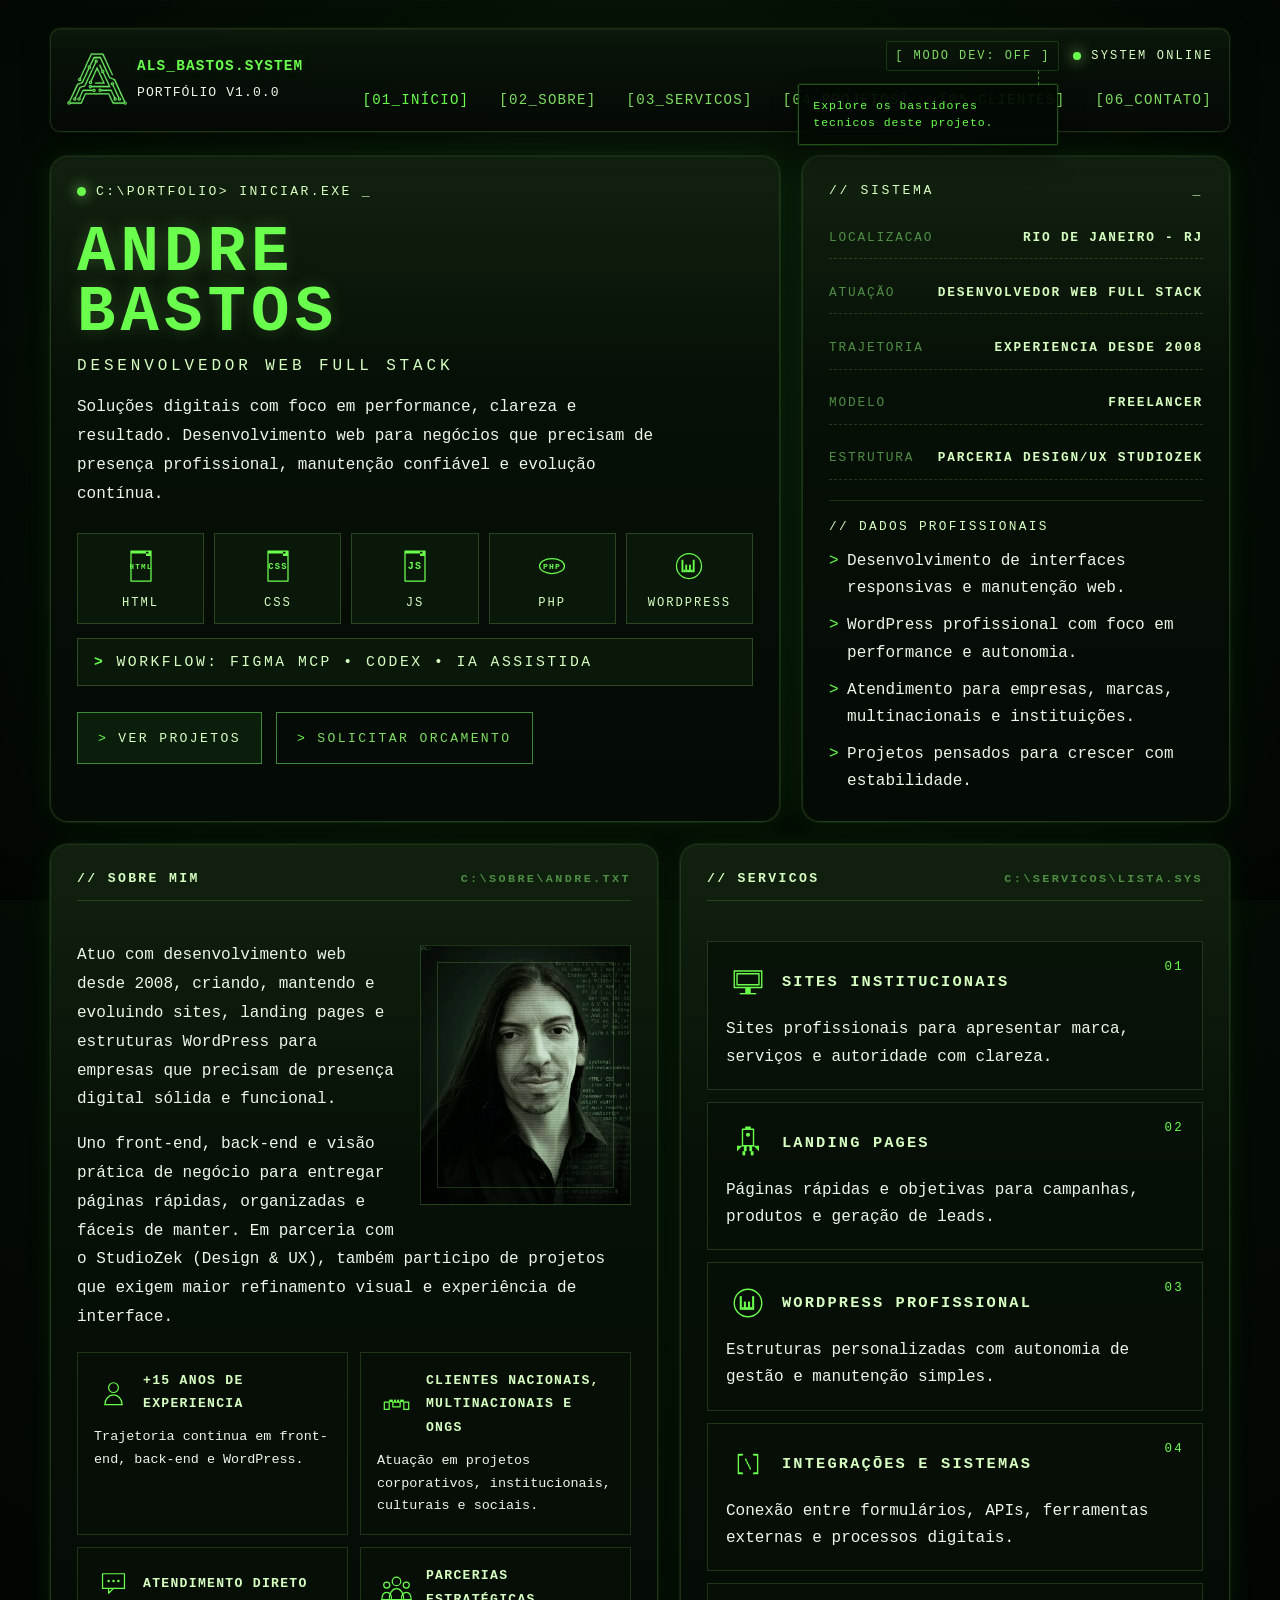
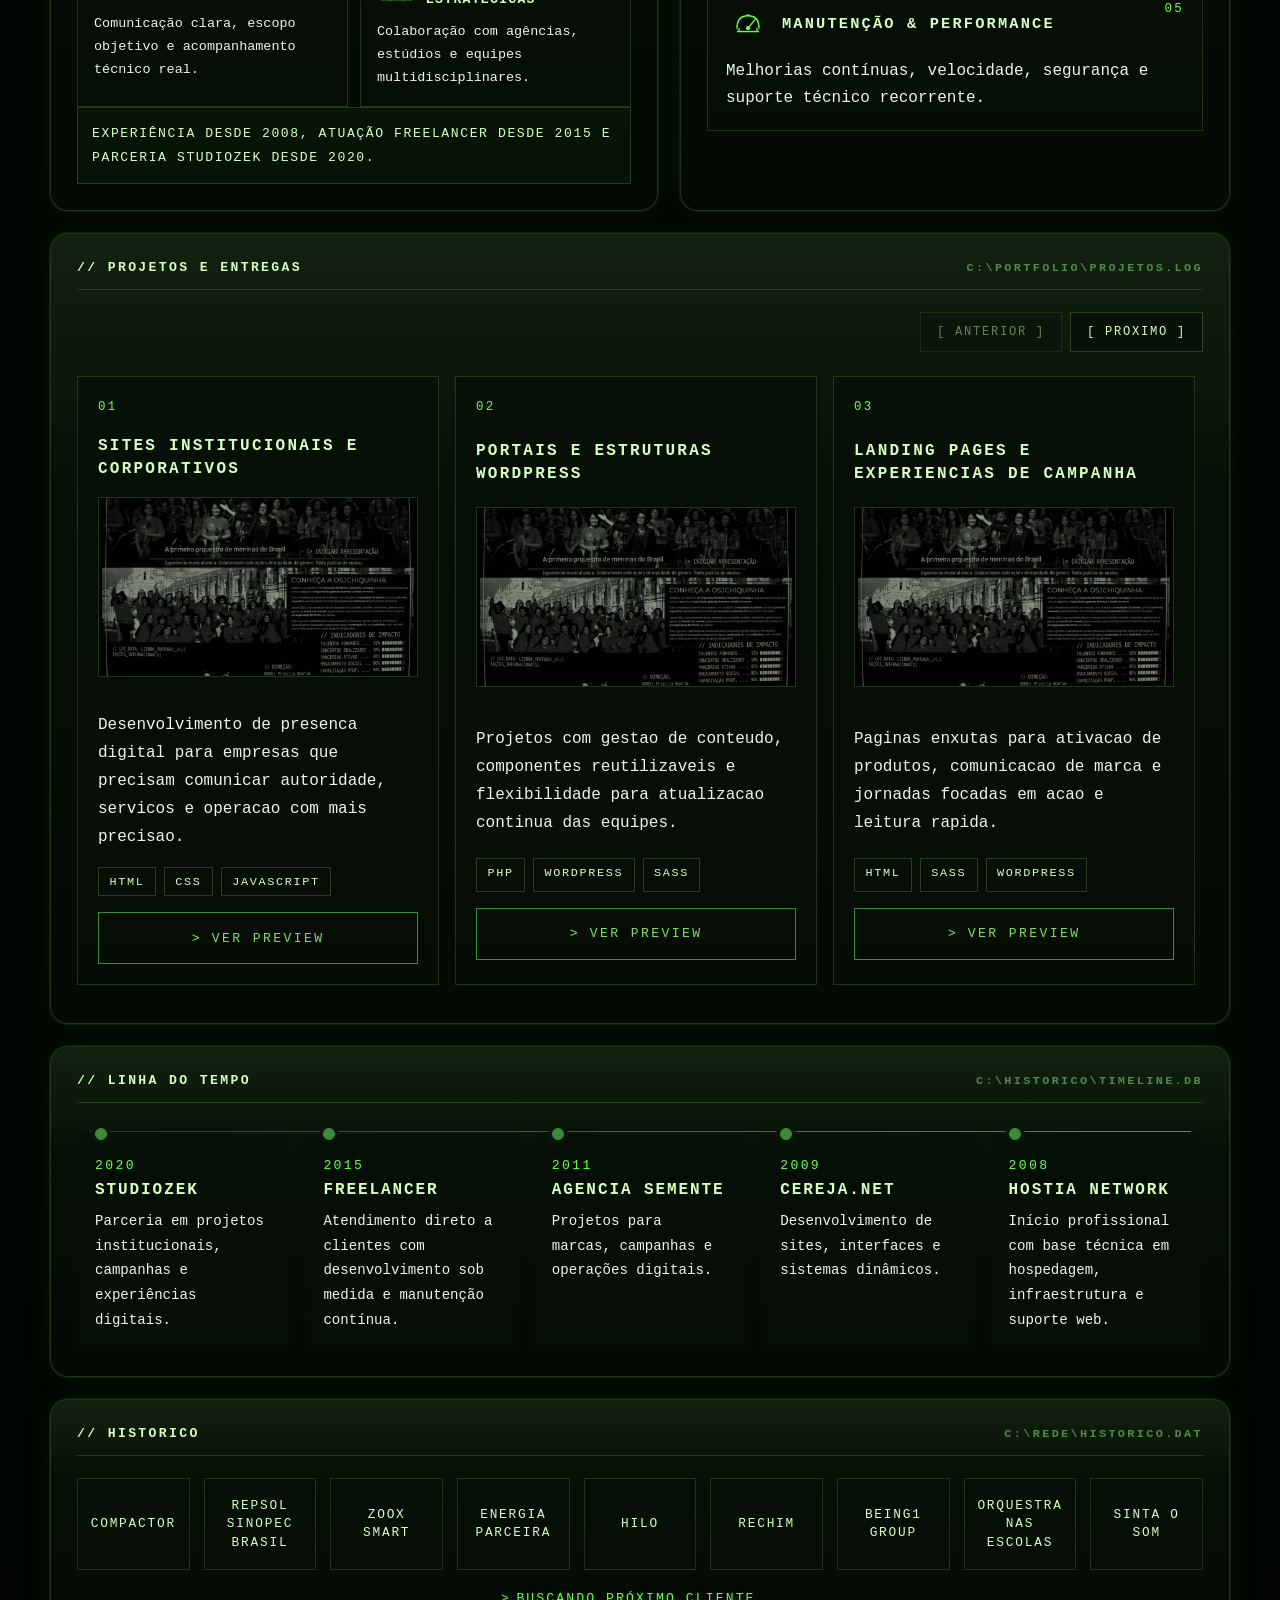
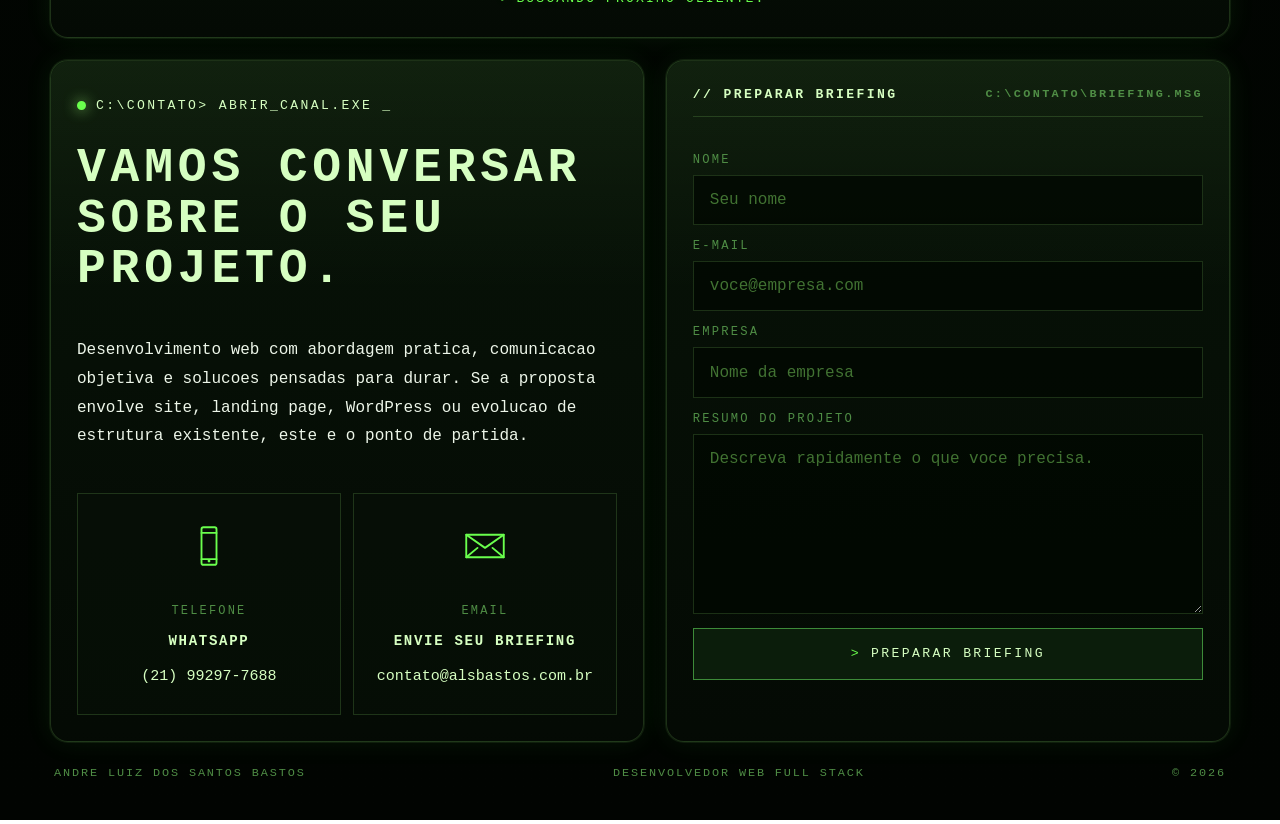
==== commit d8a5651d: "Tooltop Dev mode" ====
--- a/index.html
+++ b/index.html
@@ -103,8 +103,17 @@
             type="button"
             data-dev-mode-toggle
             aria-pressed="false"
+            aria-describedby="dev-mode-tooltip"
           >
-            [ MODO DEV: OFF ]
+            <span class="topbar__mode-label">[ MODO DEV: OFF ]</span>
+            <span
+              class="topbar__mode-tooltip"
+              id="dev-mode-tooltip"
+              role="tooltip"
+            >
+              <span class="topbar__mode-tooltip-line" aria-hidden="true"></span>
+              Explore os bastidores tecnicos deste projeto.
+            </span>
           </button>
 
           <div class="topbar__status">
@@ -851,7 +860,9 @@
         aria-labelledby="modal-title"
       >
         <div class="project-modal__printing" aria-live="polite">
-          PRINTING REPORT...
+          GERANDO RELATÓRIO...<br/>
+          coletando dados do projeto...<br/>
+          estruturando informações...
         </div>
 
         <div class="project-modal__content">
@@ -860,7 +871,7 @@
           </button>
 
           <div class="project-modal__header">
-            <p>SYSTEM OUTPUT REPORT</p>
+            <p>RELATÓRIO DO PROJETO</p>
             <span>PROJECT.LOG</span>
           </div>
 
@@ -898,6 +909,7 @@
     </div>
 
     <script src="assets/js/projects-data.js"></script>
+    <script src="assets/js/project-modal.js"></script>
     <script src="assets/js/main.js"></script>
     <script src="assets/js/dev-notes.js"></script>
     <script src="assets/js/dev-mode.js"></script>
--- a/assets/css/style.css
+++ b/assets/css/style.css
@@ -203,6 +203,7 @@
 }
 
 .topbar__mode {
+  position: relative;
   color: var(--text-soft);
   font-size: 0.75rem;
   letter-spacing: 0.16em;
@@ -335,7 +336,7 @@
 }
 
 .hero__name {
-  max-width: 13ch;
+  max-width: 9ch;
   margin: 22px 0 14px;
   color: var(--text);
   font-size: clamp(2rem, 5vw, 4.15rem);
--- a/assets/css/dev-mode.css
+++ b/assets/css/dev-mode.css
@@ -2,6 +2,7 @@
   display: inline-flex;
   align-items: center;
   justify-content: center;
+  position: relative;
   min-height: 30px;
   padding: 0.25rem 0.5rem;
   border: 1px solid rgba(106, 255, 77, 0.16);
@@ -23,6 +24,66 @@
     box-shadow 160ms ease;
 }
 
+.topbar__mode-label {
+  display: inline-flex;
+  align-items: center;
+  justify-content: center;
+}
+
+.topbar__mode-tooltip {
+  position: absolute;
+  top: calc(100% + 14px);
+  right: 0;
+  left: auto;
+  z-index: 24;
+  display: block;
+  width: min(260px, calc(100vw - 24px));
+  min-width: 220px;
+  padding: 12px 14px;
+  border: 1px solid rgba(106, 255, 77, 0.3);
+  border-radius: 2px;
+  background: rgba(3, 10, 3, 0.94);
+  box-shadow:
+    0 0 0 1px rgba(106, 255, 77, 0.08),
+    0 12px 28px rgba(0, 0, 0, 0.32);
+  color: var(--text);
+  font-family: inherit;
+  font-size: 0.72rem;
+  line-height: 1.5;
+  letter-spacing: 0.08em;
+  text-align: left;
+  text-transform: none;
+  white-space: normal;
+  pointer-events: none;
+  opacity: 0;
+  visibility: hidden;
+  transform: translate(var(--dev-mode-tooltip-shift-x, 0px), -4px);
+  transition:
+    opacity 200ms ease,
+    transform 200ms ease,
+    visibility 0s linear 200ms;
+}
+
+.topbar__mode-tooltip-line {
+  position: absolute;
+  top: -14px;
+  right: 18px;
+  width: 0;
+  height: 14px;
+  border-left: 1px dashed rgba(106, 255, 77, 0.66);
+  opacity: 0.78;
+}
+
+.topbar__mode:hover .topbar__mode-tooltip,
+.topbar__mode.is-tooltip-intro-visible .topbar__mode-tooltip,
+.topbar__mode:focus-visible .topbar__mode-tooltip,
+.topbar__mode:focus-within .topbar__mode-tooltip {
+  opacity: 1;
+  visibility: visible;
+  transform: translate(var(--dev-mode-tooltip-shift-x, 0px), 0);
+  transition-delay: 0s;
+}
+
 .topbar__mode:hover {
   color: var(--text-strong);
   border-color: rgba(106, 255, 77, 0.28);
@@ -319,6 +380,9 @@
 }
 
 @media (max-width: 760px) {
+  .topbar__mode-tooltip {
+    display: none;
+  }
 
   .dev-note {
     --dev-note-gap: 12px;
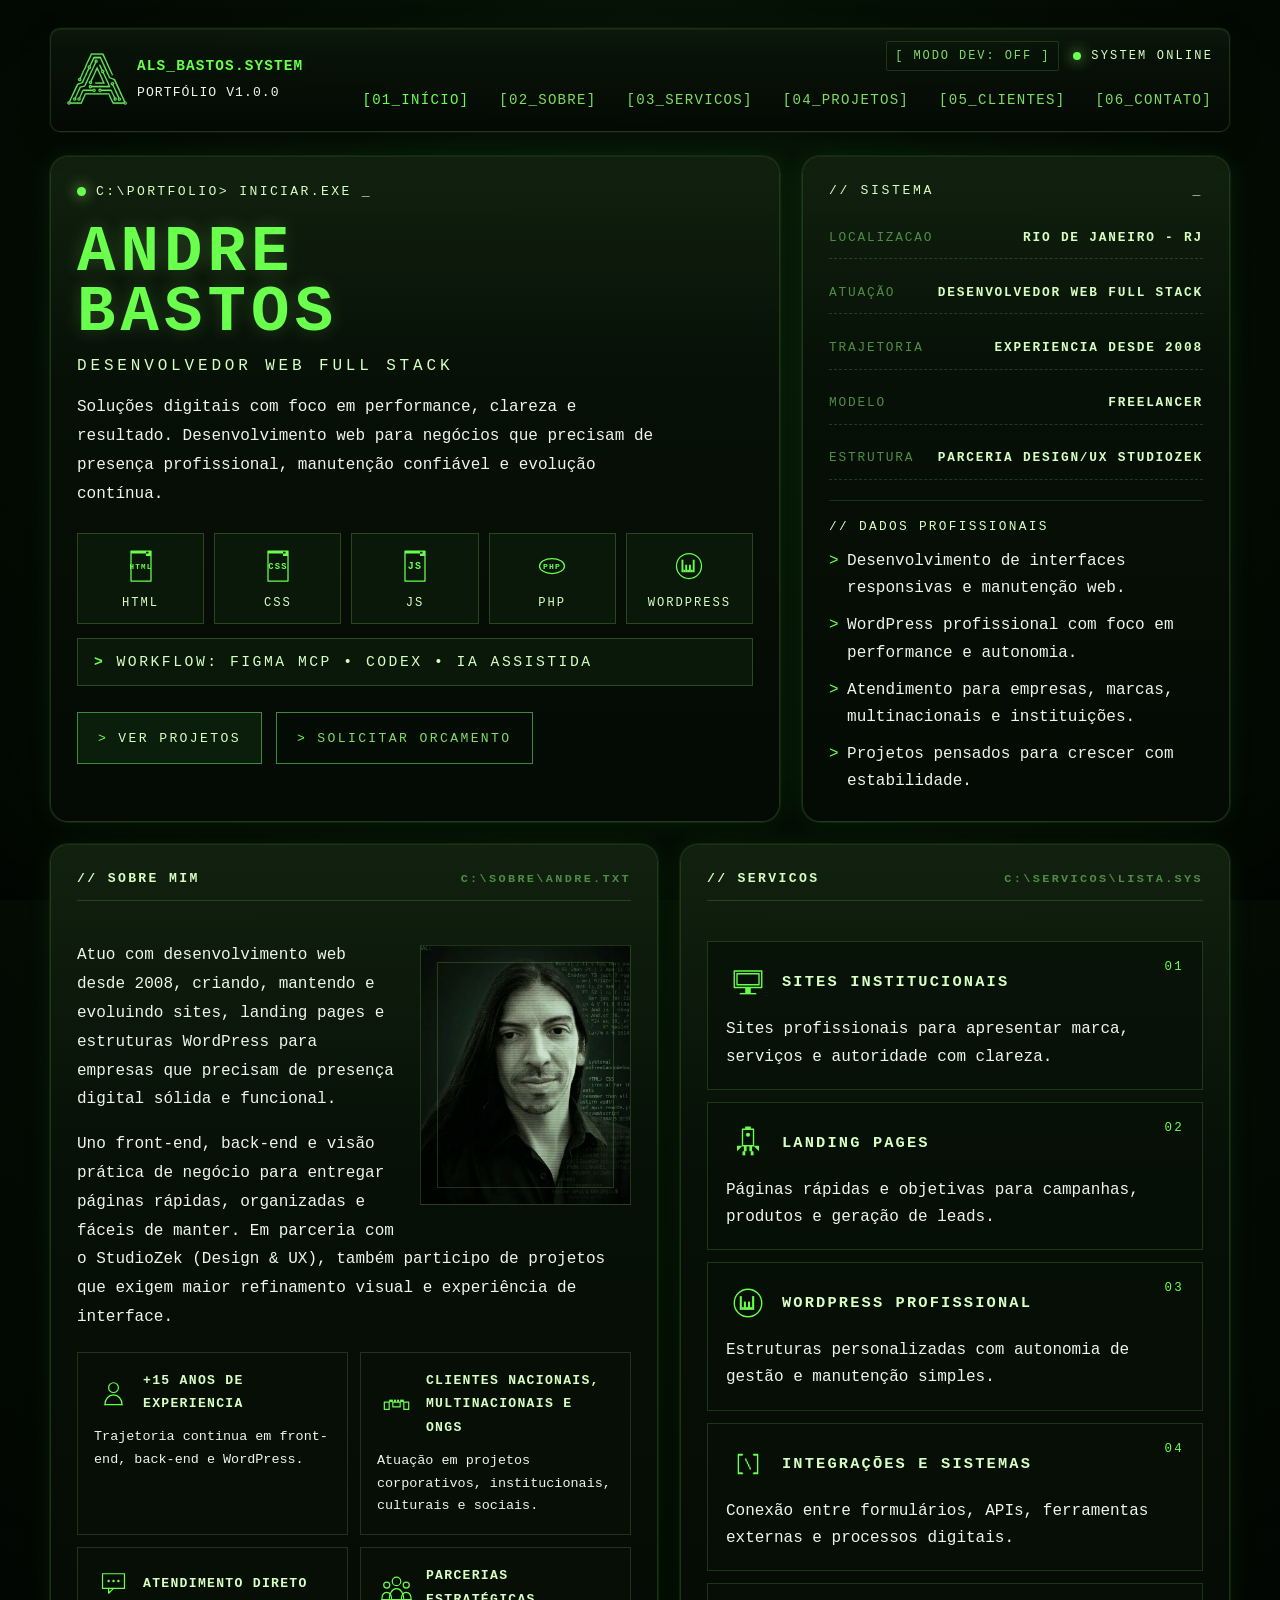
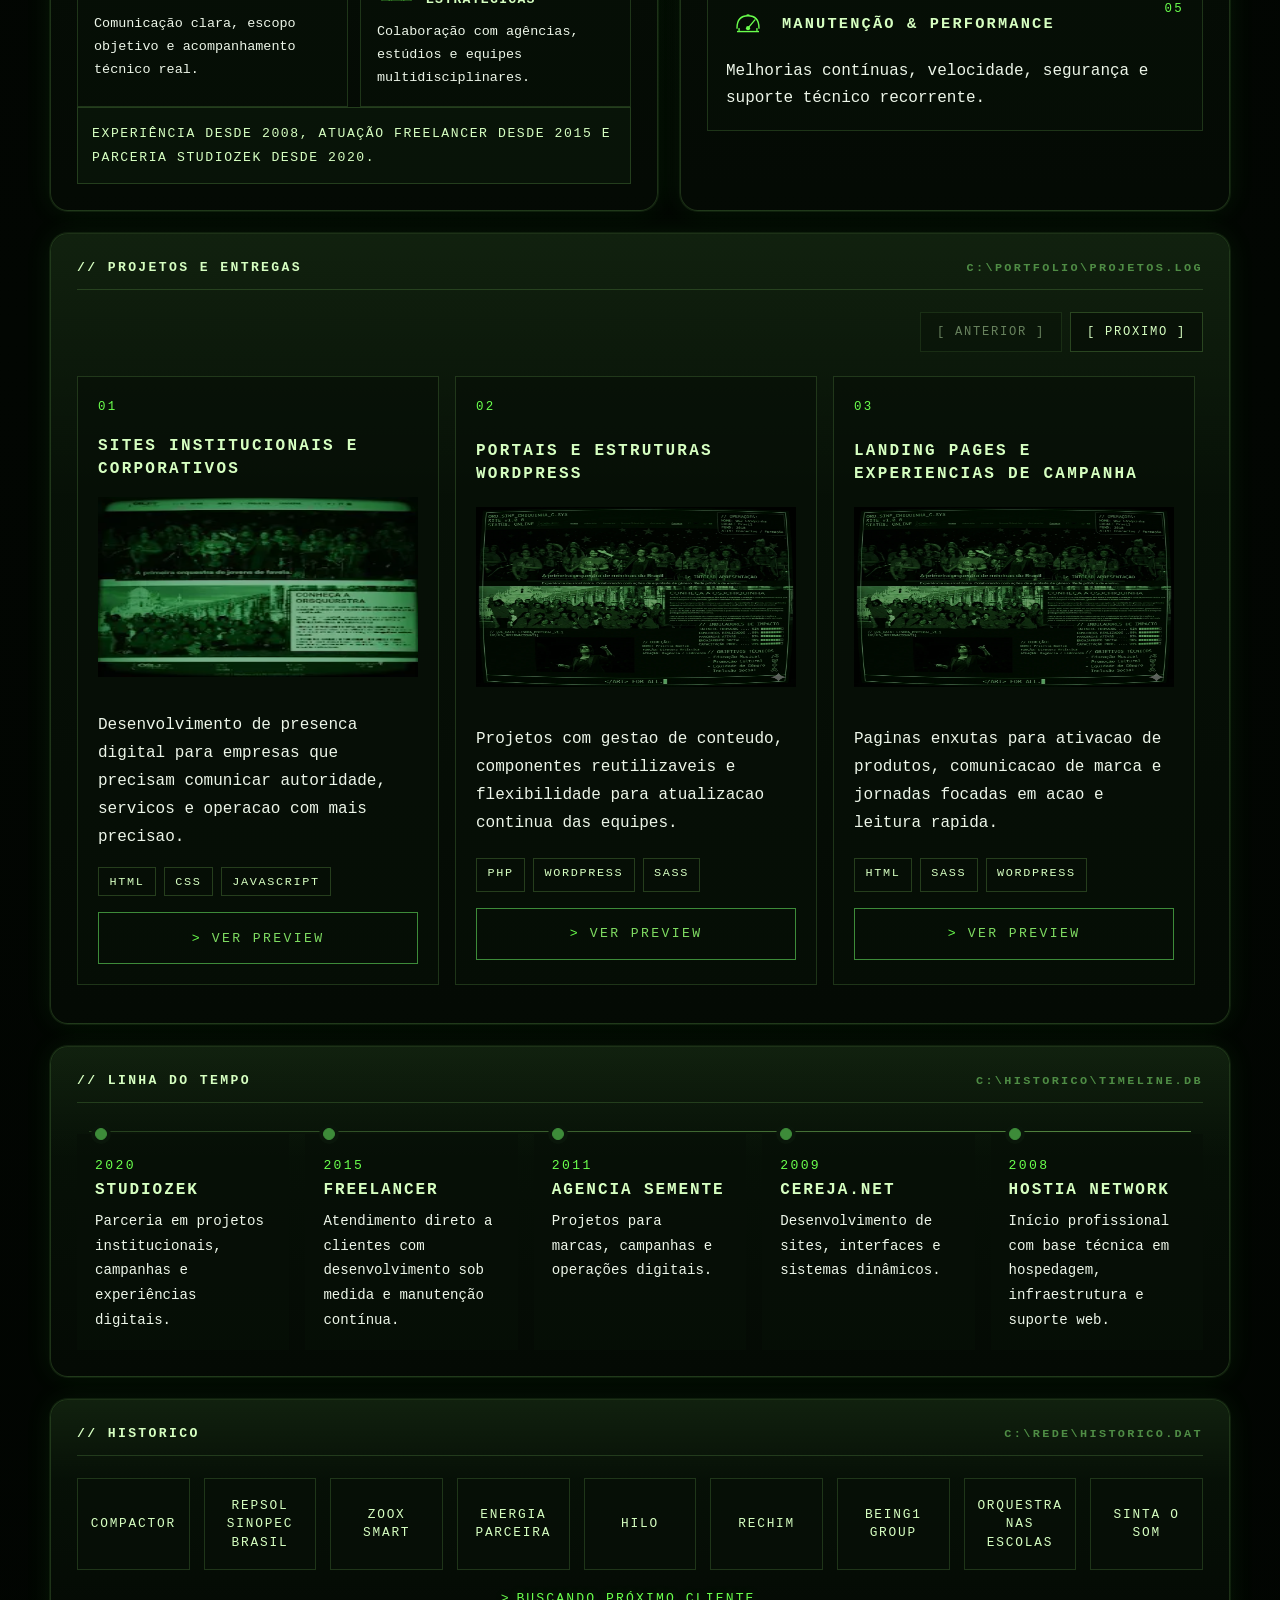
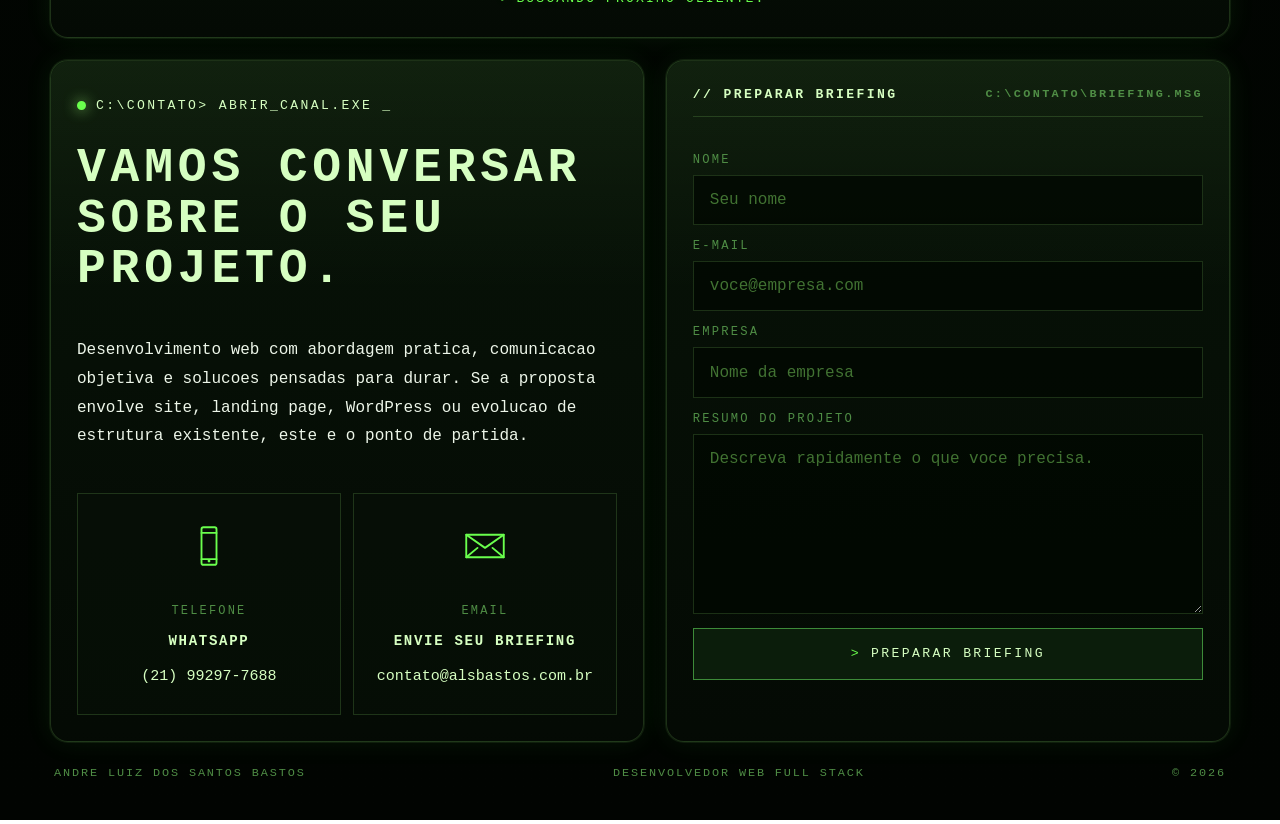
==== commit 3202075f: "Ajuste conteudo e padrao de conteudo modal" ====
--- a/index.html
+++ b/index.html
@@ -885,25 +885,10 @@
 
           <div class="project-modal__meta">
             <div><strong>STACK:</strong> <span data-modal-stack></span></div>
-            <div><strong>STATUS:</strong> <span data-modal-status></span></div>
             <div><strong>TYPE:</strong> <span data-modal-type></span></div>
           </div>
 
-          <p class="project-modal__description" data-modal-description>
-            Texto curto do projeto.
-          </p>
-
-          <div class="project-modal__actions">
-            <a
-              href="#"
-              class="button"
-              target="_blank"
-              rel="noopener"
-              data-modal-link
-            >
-              VISITAR PROJETO
-            </a>
-          </div>
+          <div class="project-modal__sections" data-modal-content></div>
         </div>
       </div>
     </div>
--- a/assets/css/style.css
+++ b/assets/css/style.css
@@ -851,7 +851,6 @@
   margin: 0 0 18px;
   aspect-ratio: 16/9;
   overflow: hidden;
-  border: var(--border-soft);
   background: rgba(6, 15, 6, 0.8);
   cursor: pointer;
   transition: border-color var(--transition), box-shadow var(--transition);
@@ -866,10 +865,10 @@
 .project-card__media img {
   width: 100%;
   height: 100%;
-  -o-object-fit: cover;
-     object-fit: cover;
+  -o-object-fit: fill;
+     object-fit: fill;
   transition: transform 0.35s ease;
-  filter: grayscale(1) contrast(1.08) brightness(0.72) sepia(0.25) hue-rotate(52deg) saturate(1.3);
+  filter: brightness(0.8);
   opacity: 0.88;
 }
 
--- a/assets/css/modal-paper.css
+++ b/assets/css/modal-paper.css
@@ -144,8 +144,8 @@
 
 .project-modal__screen {
   margin-bottom: 18px;
-  border: 1px solid rgba(0, 0, 0, 0.18);
-  background: #fff;
+  border: 3px solid rgba(0, 0, 0, 0.18);
+  border-radius: 11px;
 }
 
 .project-modal__image {
@@ -156,7 +156,7 @@
 
 .project-modal__meta {
   display: grid;
-  grid-template-columns: repeat(3, 1fr);
+  grid-template-columns: repeat(2, 1fr);
   gap: 10px;
   margin-bottom: 18px;
   font-size: 0.78rem;
@@ -170,29 +170,31 @@
   background: rgba(255, 255, 255, 0.32);
 }
 
-.project-modal__description {
-  margin: 0 0 22px;
-  color: #111;
-  line-height: 1.8;
-}
-
-.project-modal__actions {
-  display: flex;
-  justify-content: flex-start;
-}
-
-.project-modal__actions .button {
-  min-width: 240px;
-  background: #111;
-  border-color: #111;
-  color: #e9e1c8;
-  box-shadow: none;
-}
-
-.project-modal__actions .button:hover,
-.project-modal__actions .button:focus-visible {
-  background: #243724;
-  border-color: #243724;
+.project-modal__sections {
+  display: block;
+}
+
+.project-modal__section {
+  margin-bottom: 18px;
+}
+
+.project-modal__section:last-child {
+  margin-bottom: 0;
+}
+
+.project-modal__section-title {
+  margin: 0 0 6px;
+  color: #3f6f38;
+  font-size: 11px;
+  letter-spacing: 0.08em;
+  text-transform: uppercase;
+}
+
+.project-modal__section-text {
+  margin: 0;
+  color: #2e2a1f;
+  font-size: 13px;
+  line-height: 1.5;
 }
 
 @media (max-width: 760px) {
@@ -209,8 +211,7 @@
     grid-template-columns: 1fr;
   }
 
-  .project-modal__close,
-  .project-modal__actions .button {
+  .project-modal__close {
     width: 100%;
   }
 
